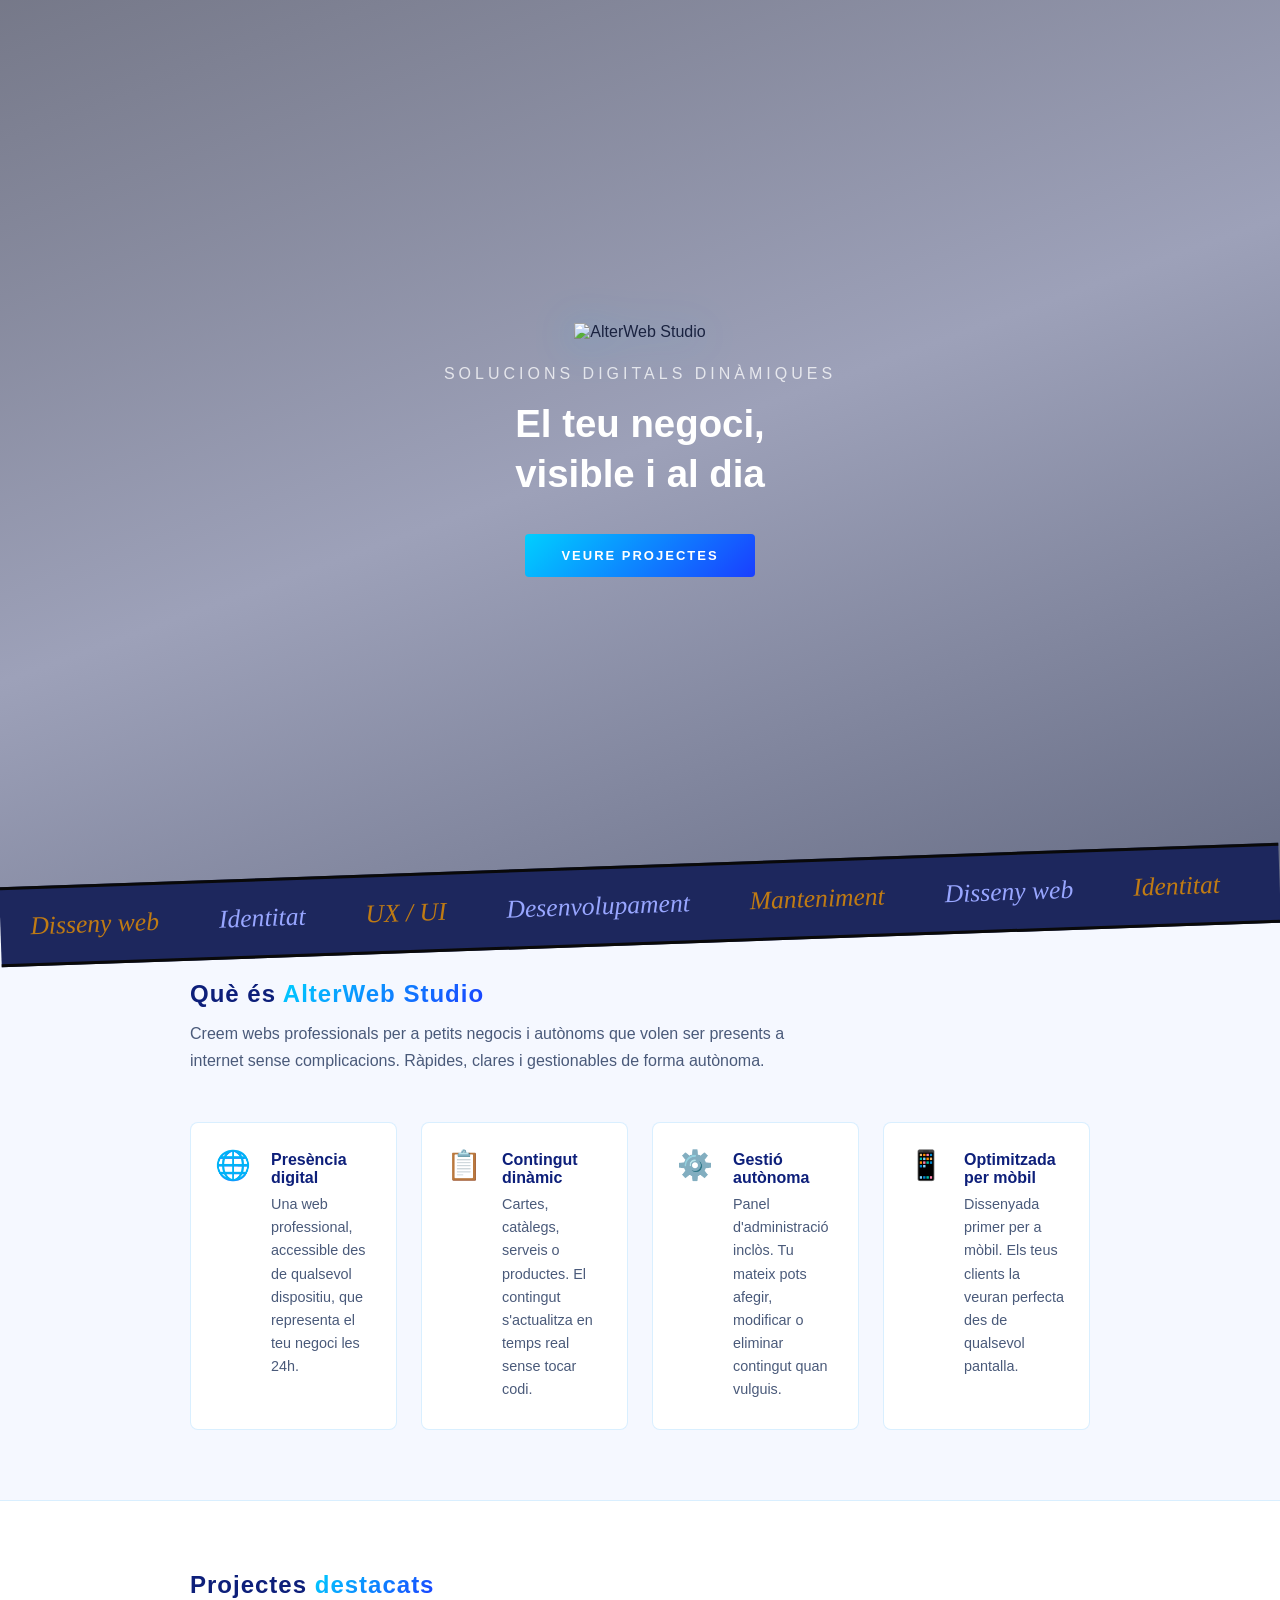
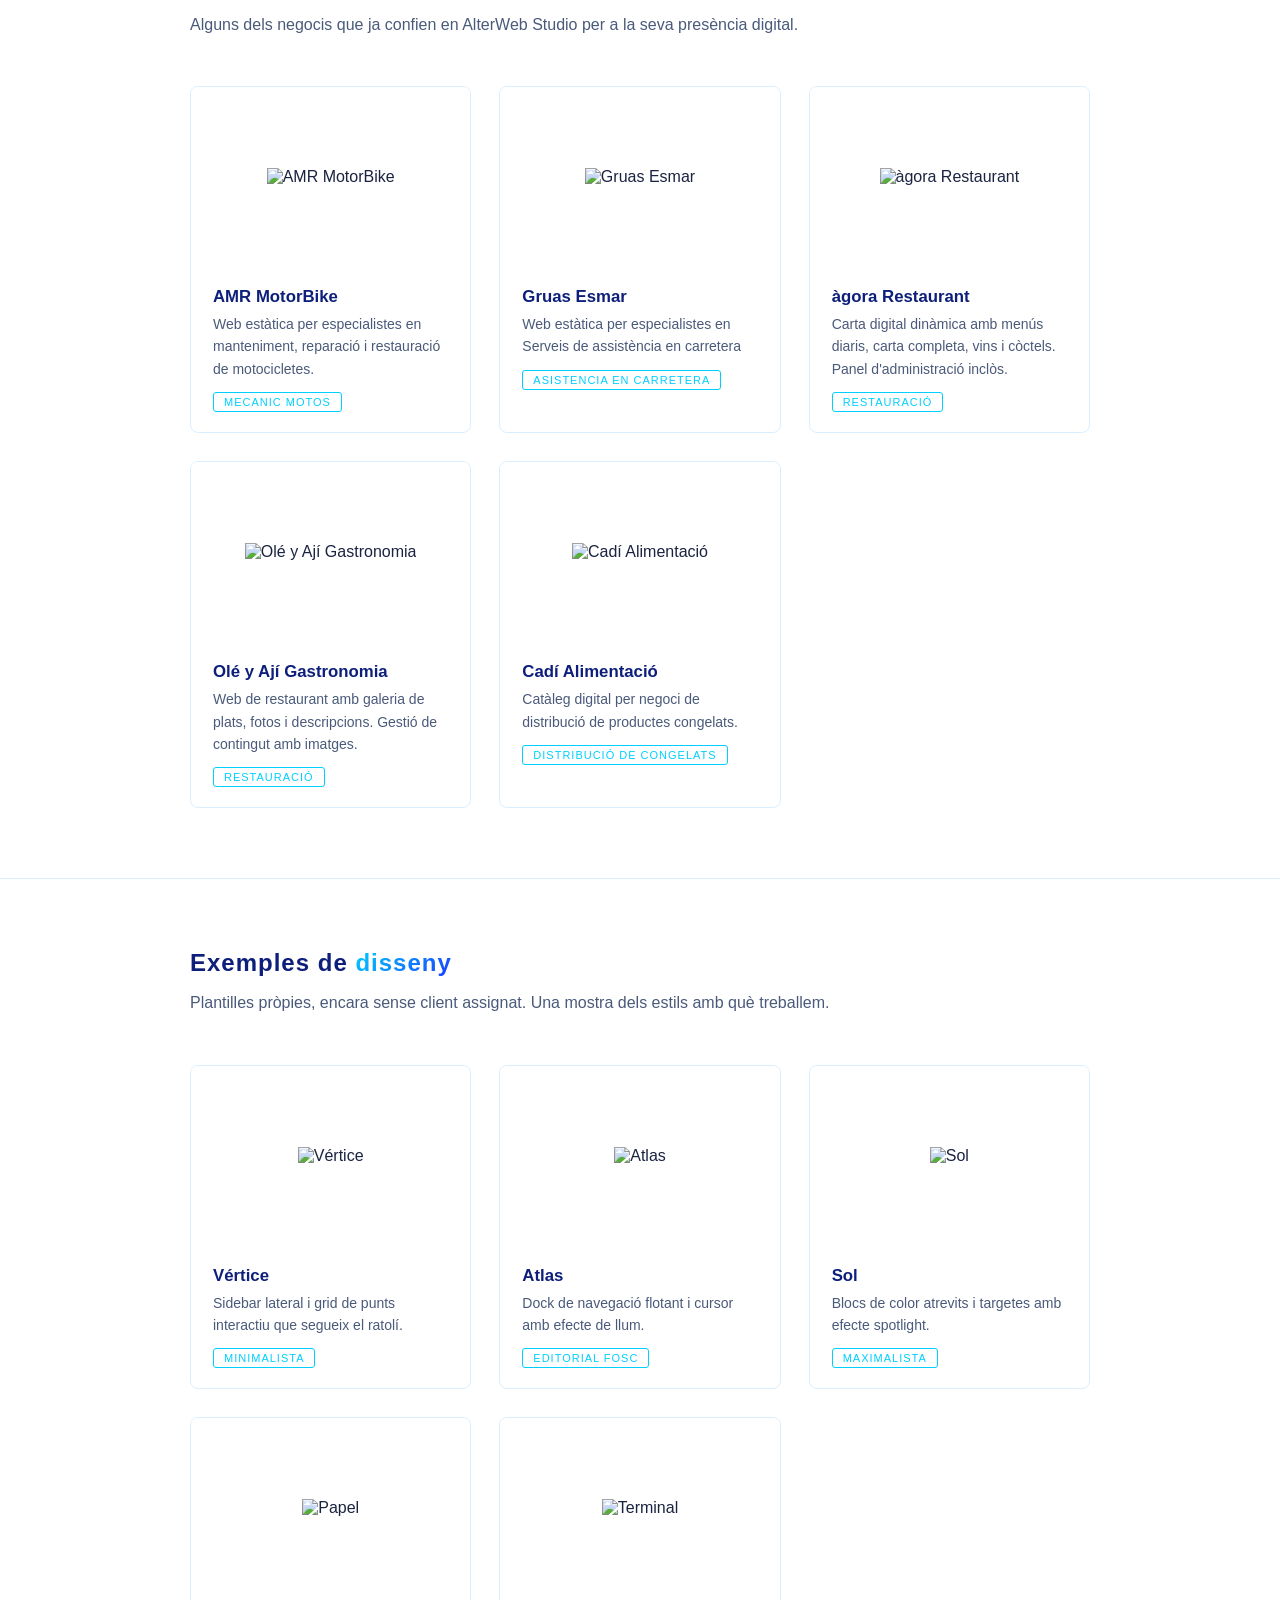
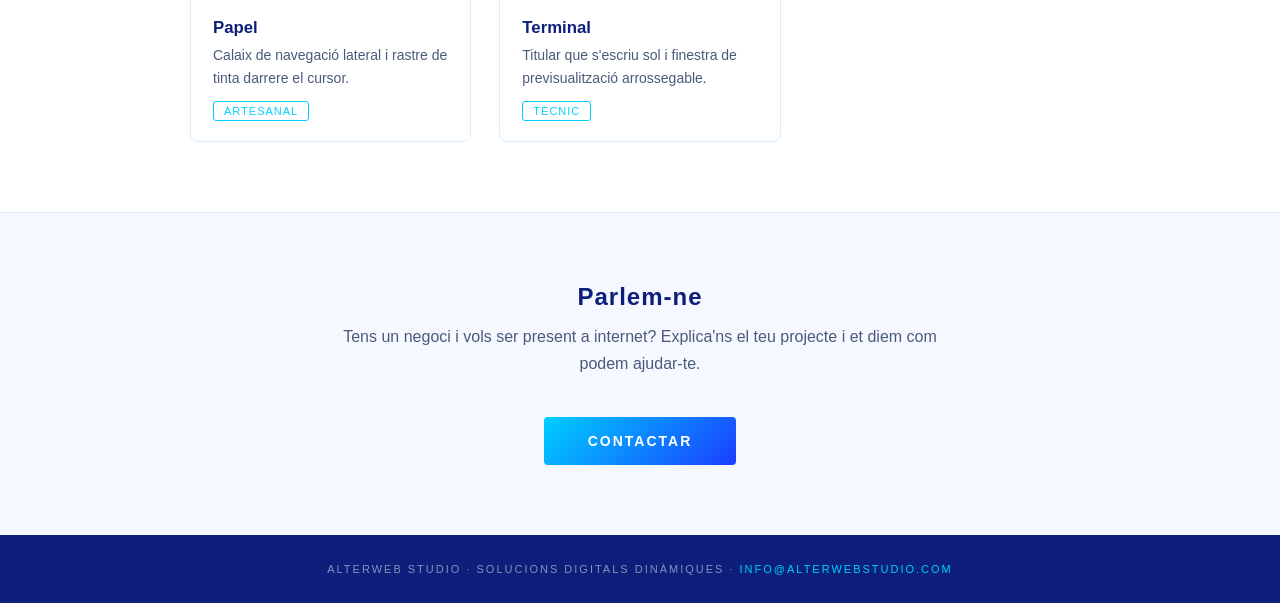
==== index.html @ 5dcf1f14 "asgj" ====
<!DOCTYPE html>
<html lang="ca">

<head>
    <meta charset="UTF-8">
    <meta name="viewport" content="width=device-width, initial-scale=1.0">

    <title>AlterWeb Studio | Solucions Digitals Dinàmiques</title>
    <meta name="description" content="Presència digital professional per a negocis. Webs amb contingut dinàmic, gestionables de forma autònoma, optimitzades per a mòbil.">

    <meta name="robots" content="index, follow">
    <link rel="canonical" href="https://alterwebstudio.com/">

    <link rel="icon" type="image/png" href="https://avsets.pages.dev/logo/logoAWS.png">
    <link rel="apple-touch-icon" href="https://avsets.pages.dev/logo/logoAWS.png">

    <!--meta name="google-site-verification" content="AQUI_VA_EL_CODI_QUE_ET_DONA_GOOGLE"-->

    <meta property="og:title" content="AlterWeb Studio | Solucions Digitals Dinàmiques">
    <meta property="og:description" content="Presència digital professional per a negocis. Webs amb contingut dinàmic, gestionables de forma autònoma, optimitzades per a mòbil.">
    <meta property="og:image" content="https://avsets.pages.dev/logo/logoAWS.png">
    <meta property="og:type" content="website">
    <meta property="og:url" content="https://alterwebstudio.com/">
    <meta property="og:locale" content="es_ES">

    <meta name="twitter:card" content="summary_large_image">
    <meta name="twitter:title" content="AlterWeb Studio | Solucions Digitals Dinàmiques">
    <meta name="twitter:description" content="Presència digital professional per a negocis. Webs amb contingut dinàmic, gestionables de forma autònoma, optimitzades per a mòbil.">
    <meta name="twitter:image" content="https://avsets.pages.dev/logo/logoAWS.png">
</head>


    <style>

        @font-face {
        font-family: 'Comfortaa';
        src: url('https://avsets.pages.dev/fonts/Comfortaa-Bold.ttf') format('truetype');
        font-weight: 700;
        font-style: normal;
        }

        /* ─── RESET ─────────────────────────────────────────── */
        * { box-sizing: border-box; margin: 0; padding: 0; }

        /* ─── VARIABLES ──────────────────────────────────────── */
        :root {
            --negre:       #090909;
            --blau:        #1a3fff;
            --cian:        #00cfff;
            --blau-fosc:   #0d1f7a;
            --text-fosc:   #1a2340;
            --text-suau:   #4a5a7a;
            --fons-clar:   #f5f8ff;
            --fons-blanc:  #ffffff;
            --border:      rgba(0, 150, 255, 0.15);
            --red:         #FF0000;
            --font-agora:   ;

            --fonsmarquee: #1D275D;
            --line:        #8F692C;
            --line2:       #A47832;
            --font-display:    'Fraunces', serif;
            --ink-soft:    #98A6FF;
            --accent:      #C07B13;
        }

        html { scroll-behavior: smooth; }

        body {
            font-family: 'Segoe UI', Roboto, sans-serif;
            color: var(--text-fosc);
            background: var(--fons-blanc);
        }

        a { text-decoration: none; color: inherit; }
        a:hover { text-decoration: none; }


        /* ════════════════════════════════════════════════════
           HERO
        ════════════════════════════════════════════════════ */
        .hero {
            position: relative;
            width: 100%;
            height: 100vh;
            min-height: 500px;
            overflow: hidden;
            display: flex;
            align-items: center;
            justify-content: center;
            text-align: center;
        }

        .hero-bg {
            position: absolute;
            inset: 0;
            background-image: url('https://avsets.pages.dev/images/altervector/background.png');
            background-size: cover;
            background-position: center;
            background-repeat: no-repeat;
            animation: deriva 20s ease-in-out infinite alternate;
        }

        @keyframes deriva {
            0%   { transform: scale(1)    translateX(0px); }
            50%  { transform: scale(1.04) translateX(12px); }
            100% { transform: scale(1.02) translateX(-8px); }
        }

        .hero-overlay {
            position: absolute;
            inset: 0;
            background: linear-gradient(
                160deg,
                rgba(5, 10, 40, 0.55) 0%,
                rgba(10, 20, 80, 0.40) 50%,
                rgba(0, 10, 50, 0.60) 100%
            );
        }

        .hero-contingut {
            position: relative;
            z-index: 10;
            padding: 20px;
        }

        .hero-logo {
            height: 220px;
            width: auto;
            margin: 0 auto 24px auto;
            filter: drop-shadow(0 4px 20px rgba(0, 180, 255, 0.4));
        }

        .hero-titol {
            font-size: 1rem;
            font-weight: 300;
            color: rgba(255, 255, 255, 0.75);
            letter-spacing: 4px;
            text-transform: uppercase;
            margin-bottom: 16px;
        }

        .hero-slogan {
            font-size: 1.8rem;
            font-weight: 700;
            color: #ffffff;
            line-height: 1.3;
            margin-bottom: 36px;
            max-width: 600px;
            margin-left: auto;
            margin-right: auto;
        }

        .hero-boto {
            display: inline-block;
            background: linear-gradient(135deg, var(--cian), var(--blau));
            color: #ffffff;
            padding: 14px 36px;
            border-radius: 4px;
            font-size: 13px;
            font-weight: 600;
            letter-spacing: 2px;
            text-transform: uppercase;
            transition: opacity 0.2s, transform 0.2s;
        }
        .hero-boto:hover { opacity: 0.85; transform: translateY(-2px); }

/* ============================================================
   4. MARQUEE ITÀLIC — franja de capacitats
   ============================================================ */
.marquee{
        margin: -35px 0;
        background: var(--fonsmarquee);
    border-top: 3px solid var(--negre);
    border-bottom: 3px solid var(--negre);
    padding: 22px 0;
    overflow: hidden;
    white-space: nowrap;
    transform: rotate(-2deg);
}
.marquee-track{ display:inline-flex; animation: desplaca 24s linear infinite; }
.marquee span{
    font-family: var(--font-display);
    font-style: italic;
    font-size: 1.6rem;
    padding: 0 30px;
    color: var(--ink-soft);
}
.marquee span:nth-child(odd){ color: var(--accent); }
@keyframes desplaca{ from{transform:translateX(0);} to{transform:translateX(-50%);} }

        /* ════════════════════════════════════════════════════
           SECCIONS GENERALS
        ════════════════════════════════════════════════════ */
        .seccio { padding: 70px 24px; }

        .seccio-inner {
            max-width: 900px;
            margin: 0 auto;
        }

        .seccio-titol {
            font-size: 1.5rem;
            font-weight: 700;
            color: var(--blau-fosc);
            margin-bottom: 12px;
            letter-spacing: 1px;
        }

        .font-agora{
            font-family:'Comfortaa', sans-serif;
        }

        .seccio-titol span {
            background: linear-gradient(135deg, var(--cian), var(--blau));
            -webkit-background-clip: text;
            -webkit-text-fill-color: transparent;
            background-clip: text;
        }

        .seccio-subtitol {
            font-size: 1rem;
            color: var(--text-suau);
            line-height: 1.7;
            max-width: 640px;
            margin-bottom: 48px;
        }

        .separador {
            border: none;
            border-top: 1px solid var(--border);
            margin: 0;
        }


        /* ════════════════════════════════════════════════════
           QUÈ ÉS
        ════════════════════════════════════════════════════ */
        .seccio-que { background: var(--fons-clar); }

        .que-grid {
            display: grid;
            grid-template-columns: 1fr;
            gap: 24px;
        }

        .que-item {
            background: var(--fons-blanc);
            border: 1px solid var(--border);
            border-radius: 8px;
            padding: 28px 24px;
            display: flex;
            gap: 20px;
            align-items: flex-start;
        }

        .que-icona { font-size: 1.8rem; flex-shrink: 0; line-height: 1; }

        .que-item h3 {
            font-size: 1rem;
            font-weight: 600;
            color: var(--blau-fosc);
            margin-bottom: 6px;
        }

        .que-item p {
            font-size: 0.9rem;
            color: var(--text-suau);
            line-height: 1.6;
        }


        /* ════════════════════════════════════════════════════
           PORTFOLIO
        ════════════════════════════════════════════════════ */
        .seccio-portfolio { background: var(--fons-blanc); }

        .portfolio-grid {
            display: grid;
            grid-template-columns: 1fr;
            gap: 28px;
        }

        .portfolio-card {
            display: block;
            border: 1px solid var(--border);
            border-radius: 8px;
            overflow: hidden;
            cursor: pointer;
            transition: transform 0.2s, box-shadow 0.2s;
        }

        .portfolio-card:hover {
            transform: translateY(-4px);
            box-shadow: 0 12px 40px rgba(0, 80, 255, 0.12);
        }

        .portfolio-card-imatge {
            width: 100%;
            height: 180px;
            display: flex;
            align-items: center;
            justify-content: center;
        }

.portfolio-card-imatge img {
    max-height: 120px;
    max-width: 90%;
    width: auto;
    height: auto;
}

        .portfolio-card-text { padding: 20px 22px; }

        .portfolio-card-text h3 {
            font-size: 1.05rem;
            font-weight: 600;
            color: var(--blau-fosc);
            margin-bottom: 6px;
        }

        .portfolio-card-text p {
            font-size: 0.875rem;
            color: var(--text-suau);
            line-height: 1.6;
        }

        .portfolio-card-tag {
            display: inline-block;
            margin-top: 12px;
            font-size: 11px;
            letter-spacing: 1px;
            text-transform: uppercase;
            color: var(--cian);
            border: 1px solid var(--cian);
            padding: 3px 10px;
            border-radius: 3px;
        }


        /* ════════════════════════════════════════════════════
           CONTACTE
        ════════════════════════════════════════════════════ */
        .seccio-contacte {
            background: var(--fons-clar);
            text-align: center;
        }

        .contacte-boto {
            display: inline-block;
            background: linear-gradient(135deg, var(--cian), var(--blau));
            color: #ffffff;
            padding: 16px 44px;
            border-radius: 4px;
            font-size: 14px;
            font-weight: 600;
            letter-spacing: 2px;
            text-transform: uppercase;
            transition: opacity 0.2s, transform 0.2s;
            margin-top: 8px;
        }
        .contacte-boto:hover { opacity: 0.85; transform: translateY(-2px); }


        /* ════════════════════════════════════════════════════
           FOOTER
        ════════════════════════════════════════════════════ */
        .footer {
            background: var(--blau-fosc);
            color: rgba(255,255,255,0.5);
            text-align: center;
            padding: 28px 20px;
            font-size: 11px;
            letter-spacing: 2px;
            text-transform: uppercase;
        }
        .footer a { color: var(--cian); }


        /* ════════════════════════════════════════════════════
           RESPONSIVE
        ════════════════════════════════════════════════════ */
        @media (min-width: 600px) {
            .que-grid         { grid-template-columns: 1fr 1fr; }
            .portfolio-grid   { grid-template-columns: 1fr 1fr; }
        }

        @media (min-width: 900px) {
            .que-grid         { grid-template-columns: 1fr 1fr 1fr 1fr; }
            .portfolio-grid   { grid-template-columns: 1fr 1fr 1fr; }
            .hero-slogan      { font-size: 2.4rem; }
            .hero-logo        { height: 220px; }
        }

    </style>
</head>
<body>


    <!-- HERO -->
    <section class="hero">
        <div class="hero-bg"></div>
        <div class="hero-overlay"></div>
        <div class="hero-contingut">
            <img class="hero-logo"
                src="https://avsets.pages.dev/logo/logoAWStrans.png"
                alt="AlterWeb Studio">
            <p class="hero-titol">Solucions Digitals Dinàmiques</p>
            <h1 class="hero-slogan">El teu negoci,<br>visible i al dia</h1>
            <a href="#portfolio" class="hero-boto">Veure projectes</a>
        </div>
    </section>
<div class="marquee">
    <div class="marquee-track">
        <span>Disseny web</span><span>Identitat</span><span>UX / UI</span><span>Desenvolupament</span><span>Manteniment</span>
        <span>Disseny web</span><span>Identitat</span><span>UX / UI</span><span>Desenvolupament</span><span>Manteniment</span>
        <span>Disseny web</span><span>Identitat</span><span>UX / UI</span><span>Desenvolupament</span><span>Manteniment</span>
        <span>Disseny web</span><span>Identitat</span><span>UX / UI</span><span>Desenvolupament</span><span>Manteniment</span>
   </div>
</div>

    <!-- QUÈ ÉS AlterWeb Studio -->
    <section class="seccio seccio-que" id="que-es">
        <div class="seccio-inner">
            <h2 class="seccio-titol">Què és <span>AlterWeb Studio</span></h2>
            <p class="seccio-subtitol">Creem webs professionals per a petits negocis i autònoms que volen ser presents a internet sense complicacions. Ràpides, clares i gestionables de forma autònoma.</p>
            <div class="que-grid">
                <div class="que-item">
                    <div class="que-icona">🌐</div>
                    <div>
                        <h3>Presència digital</h3>
                        <p>Una web professional, accessible des de qualsevol dispositiu, que representa el teu negoci les 24h.</p>
                    </div>
                </div>
                <div class="que-item">
                    <div class="que-icona">📋</div>
                    <div>
                        <h3>Contingut dinàmic</h3>
                        <p>Cartes, catàlegs, serveis o productes. El contingut s'actualitza en temps real sense tocar codi.</p>
                    </div>
                </div>
                <div class="que-item">
                    <div class="que-icona">⚙️</div>
                    <div>
                        <h3>Gestió autònoma</h3>
                        <p>Panel d'administració inclòs. Tu mateix pots afegir, modificar o eliminar contingut quan vulguis.</p>
                    </div>
                </div>
                <div class="que-item">
                    <div class="que-icona">📱</div>
                    <div>
                        <h3>Optimitzada per mòbil</h3>
                        <p>Dissenyada primer per a mòbil. Els teus clients la veuran perfecta des de qualsevol pantalla.</p>
                    </div>
                </div>
            </div>
        </div>
    </section>

    <hr class="separador">
 
 
    <!-- PORTFOLIO — les cards es pinten via JS amb PROJECTES.map() -->
    <section class="seccio seccio-portfolio" id="portfolio">
        <div class="seccio-inner">
            <h2 class="seccio-titol">Projectes <span>destacats</span></h2>
            <p class="seccio-subtitol">Alguns dels negocis que ja confien en AlterWeb Studio per a la seva presència digital.</p>
            <div class="portfolio-grid" id="portfolio-grid"></div>
        </div>
    </section>

    <hr class="separador">

    <!-- PLANTILLES — exemples de disseny, es pinten via JS amb PLANTILLES.map() -->
    <section class="seccio seccio-portfolio" id="plantillas">
        <div class="seccio-inner">
            <h2 class="seccio-titol">Exemples de <span>disseny</span></h2>
            <p class="seccio-subtitol">Plantilles pròpies, encara sense client assignat. Una mostra dels estils amb què treballem.</p>
            <div class="portfolio-grid" id="plantillas-grid"></div>
        </div>
    </section>

    <hr class="separador">



    <!-- CONTACTE -->
    <section class="seccio seccio-contacte" id="contacte">
        <div class="seccio-inner">
            <h2 class="seccio-titol">Parlem-ne</h2>
            <p class="seccio-subtitol" style="margin: 0 auto 32px auto; text-align: center;">
                Tens un negoci i vols ser present a internet? Explica'ns el teu projecte i et diem com podem ajudar-te.
            </p>
            <a href="mailto:info@alterwebstudio.com" class="contacte-boto">Contactar</a>
        </div>
    </section>


    <!-- FOOTER -->
    <footer class="footer">
        AlterWeb Studio · Solucions Digitals Dinàmiques ·
        <a href="mailto:info@alterwebstudio.com">info@alterwebstudio.com</a>
    </footer>


    <!-- MODAL — comentat, es deixa per si es recupera més endavant
    <div id="modal-projecte">
        <div class="modal-caixa">
            <button class="modal-tancar" onclick="tancarModal()">✕</button>
            <div id="modal-contingut"></div>
        </div>
    </div>
    -->


    <script>

       // ─── DADES DE LES PLANTILLES (exemples, sense client) ───
        const PLANTILLES = [
            {
                titol:    "Vértice",
                subtitol: "Minimalista",
                desc:     "Sidebar lateral i grid de punts interactiu que segueix el ratolí.",
                fons:     "#FFFFFF",
                logo:     "https://avsets.pages.dev/logo/PortfolioVertice.png",
                link:     "plantillas/plantilla-vertice.html",
            },
            {
                titol:    "Atlas",
                subtitol: "Editorial fosc",
                desc:     "Dock de navegació flotant i cursor amb efecte de llum.",
                fons:     "#FFFFFF",
                logo:     "https://avsets.pages.dev/logo/PortfolioAtlas.png",
                link:     "plantillas/plantilla-atlas.html",
            },
            {
                titol:    "Sol",
                subtitol: "Maximalista",
                desc:     "Blocs de color atrevits i targetes amb efecte spotlight.",
                fons:     "#FFFFFF",
                logo:     "https://avsets.pages.dev/logo/PortfolioSol.png",
                link:     "plantillas/plantilla-sol.html",
            },
            {
                titol:    "Papel",
                subtitol: "Artesanal",
                desc:     "Calaix de navegació lateral i rastre de tinta darrere el cursor.",
                fons:     "#FFFFFF",
                logo:     "https://avsets.pages.dev/logo/PortfolioPapel.png",
                link:     "plantillas/plantilla-papel.html",
            },
            {
                titol:    "Terminal",
                subtitol: "Tècnic",
                desc:     "Titular que s'escriu sol i finestra de previsualització arrossegable.",
                fons:     "#FFFFFF",
                logo:     "https://avsets.pages.dev/logo/PortfolioTerminal.png",
                link:     "plantillas/plantilla-terminal.html",
            },
        ];



        // ─── DADES DELS PROJECTES ────────────────────────────
        // Array en lloc d'objecte amb claus: cada projecte és un paquet
        // amb "id", i un sol .map() pinta totes les cards del portfolio.
        // Per afegir un projecte nou → només cal afegir un element aquí.

        const PROJECTES = [
            {
                id:          "amrmotorbike",
                titol:       "AMR MotorBike",
                subtitol:    "Mecanic motos",
                desc:        "Web estàtica per especialistes en manteniment, reparació i restauració de motocicletes.",
                fons:        "#FFFFFF",
                logo:        "https://avsets.pages.dev/logo/logo-nouAMR.png",
                titolClasse: "",
                link:        "https://www.amrmotorbike.com/",
            },
            {
                id:          "gruasesmar",
                titol:       "Gruas Esmar",
                subtitol:    "Asistencia en  carretera",
                desc:        "Web estàtica per especialistes en Serveis de assistència en carretera",
                fons:        "#FFFFFF",
                logo:        "https://avsets.pages.dev/logo/PortfolioGE.png",
                titolClasse: "",
                link:        "https://www.gruasesmar.com/",
            },
            {
                id:          "agora",
                titol:       "àgora Restaurant",
                subtitol:    "Restauració",
                desc:        "Carta digital dinàmica amb menús diaris, carta completa, vins i còctels. Panel d'administració inclòs.",
                fons:        "#FFFFFF",
                logo:        "https://avsets.pages.dev/logo/PortfolioAG.png",
                titolClasse: "font-agora",
                link:        "https://agora.alterwebstudio.com/",
            },


            {
                id:          "oleyaji",
                titol:       "Olé y Ají Gastronomia",
                subtitol:    "Restauració",
                desc:        "Web de restaurant amb galeria de plats, fotos i descripcions. Gestió de contingut amb imatges.",
                fons:        "#FFFFFF",
                logo:        "https://avsets.pages.dev/logo/PortfolioOA.png",
                titolClasse: "",
                link:        "https://oleyaji.alterwebstudio.com/",
            },            
            {
                id:          "cadialimentacio",
                titol:       "Cadí Alimentació",
                subtitol:    "Distribució de congelats",
                desc:        "Catàleg digital per negoci de distribució de productes congelats.",
                fons:        "#FFFFFF",
                logo:        "https://avsets.pages.dev/logo/PortfolioCA.png",
                titolClasse: "",
                link:        "https://cadialimentacio.alterwebstudio.com/",
            },
        ];


        // ─── PINTAR LES CARDS DEL PORTFOLIO ──────────────────
        // Un sol .map() genera totes les cards a partir de l'array.
        // Sense modal: cada card és un link directe (p.link).
        document.getElementById('portfolio-grid').innerHTML = PROJECTES.map(p => `
            <a href="${p.link}" target="_blank" class="portfolio-card">
                <div class="portfolio-card-imatge" style="background: ${p.fons};">
                    <img src="${p.logo}" alt="${p.titol}">
                </div>
                <div class="portfolio-card-text">
                    <h3 class="${p.titolClasse}">${p.titol}</h3>
                    <p>${p.desc}</p>
                    <span class="portfolio-card-tag">${p.subtitol}</span>
                </div>
            </a>
        `).join('');


        // ─── PINTAR LES CARDS DE PLANTILLES ──────────────────
        document.getElementById('plantillas-grid').innerHTML = PLANTILLES.map(p => `
            <a href="${p.link}" target="_blank" class="portfolio-card">
                <div class="portfolio-card-imatge" style="background: ${p.fons};">
                    <img src="${p.logo}" alt="${p.titol}">
                </div>
                <div class="portfolio-card-text">
                    <h3>${p.titol}</h3>
                    <p>${p.desc}</p>
                    <span class="portfolio-card-tag">${p.subtitol}</span>
                </div>
            </a>
        `).join('');





        /* ─── SISTEMA DE MODAL — comentat, es deixa per si es recupera ───
           Per reactivar-ho: caldria tornar a afegir "captures" i "linkText"
           a cada objecte de PROJECTES, descomentar el bloc CSS del modal,
           i el <div id="modal-projecte"> del HTML de dalt.

        const obrirModal = (id) => {
            const p = PROJECTES.find(proj => proj.id === id);
            if (!p) return;

            let galeriaHtml;
            if (p.captures && p.captures.length > 0) {
                const imatges = p.captures.map(src =>
                    `<img src="${src}" alt="${p.titol}">`
                ).join('');
                galeriaHtml = `
                    <div class="modal-galeria-wrap">
                        <div class="galeria-fletxa esquerra" onclick="desplacarGaleria(-1)">‹</div>
                        <div class="modal-galeria" id="galeria-scroll">
                            ${imatges}
                        </div>
                        <div class="galeria-fletxa dreta" onclick="desplacarGaleria(1)">›</div>
                    </div>`;
            } else {
                galeriaHtml = `
                    <div class="modal-galeria-placeholder">
                        📸 Les captures d'aquest projecte s'afegiran aviat
                    </div>`;
            }

            document.getElementById('modal-contingut').innerHTML = `
                <p class="modal-subtitol">${p.subtitol}</p>
                <h2 class="modal-titol">${p.titol}</h2>
                <p class="modal-desc">${p.desc}</p>
                ${galeriaHtml}
                <a href="${p.link}" target="_blank" class="modal-link">${p.linkText}</a>
            `;

            document.getElementById('modal-projecte').style.display = 'flex';
            document.body.style.overflow = 'hidden';
        };

        const desplacarGaleria = (direccio) => {
            const galeria = document.getElementById('galeria-scroll');
            if (!galeria) return;
            galeria.scrollBy({ left: direccio * 280, behavior: 'smooth' });
        };

        const tancarModal = () => {
            document.getElementById('modal-projecte').style.display = 'none';
            document.body.style.overflow = '';
        };

        document.getElementById('modal-projecte').addEventListener('click', (e) => {
            if (e.target === document.getElementById('modal-projecte')) tancarModal();
        });

        document.addEventListener('keydown', (e) => {
            if (e.key === 'Escape') tancarModal();
        });

        ─── FI SISTEMA DE MODAL ─── */

    </script>

</body>
</html>
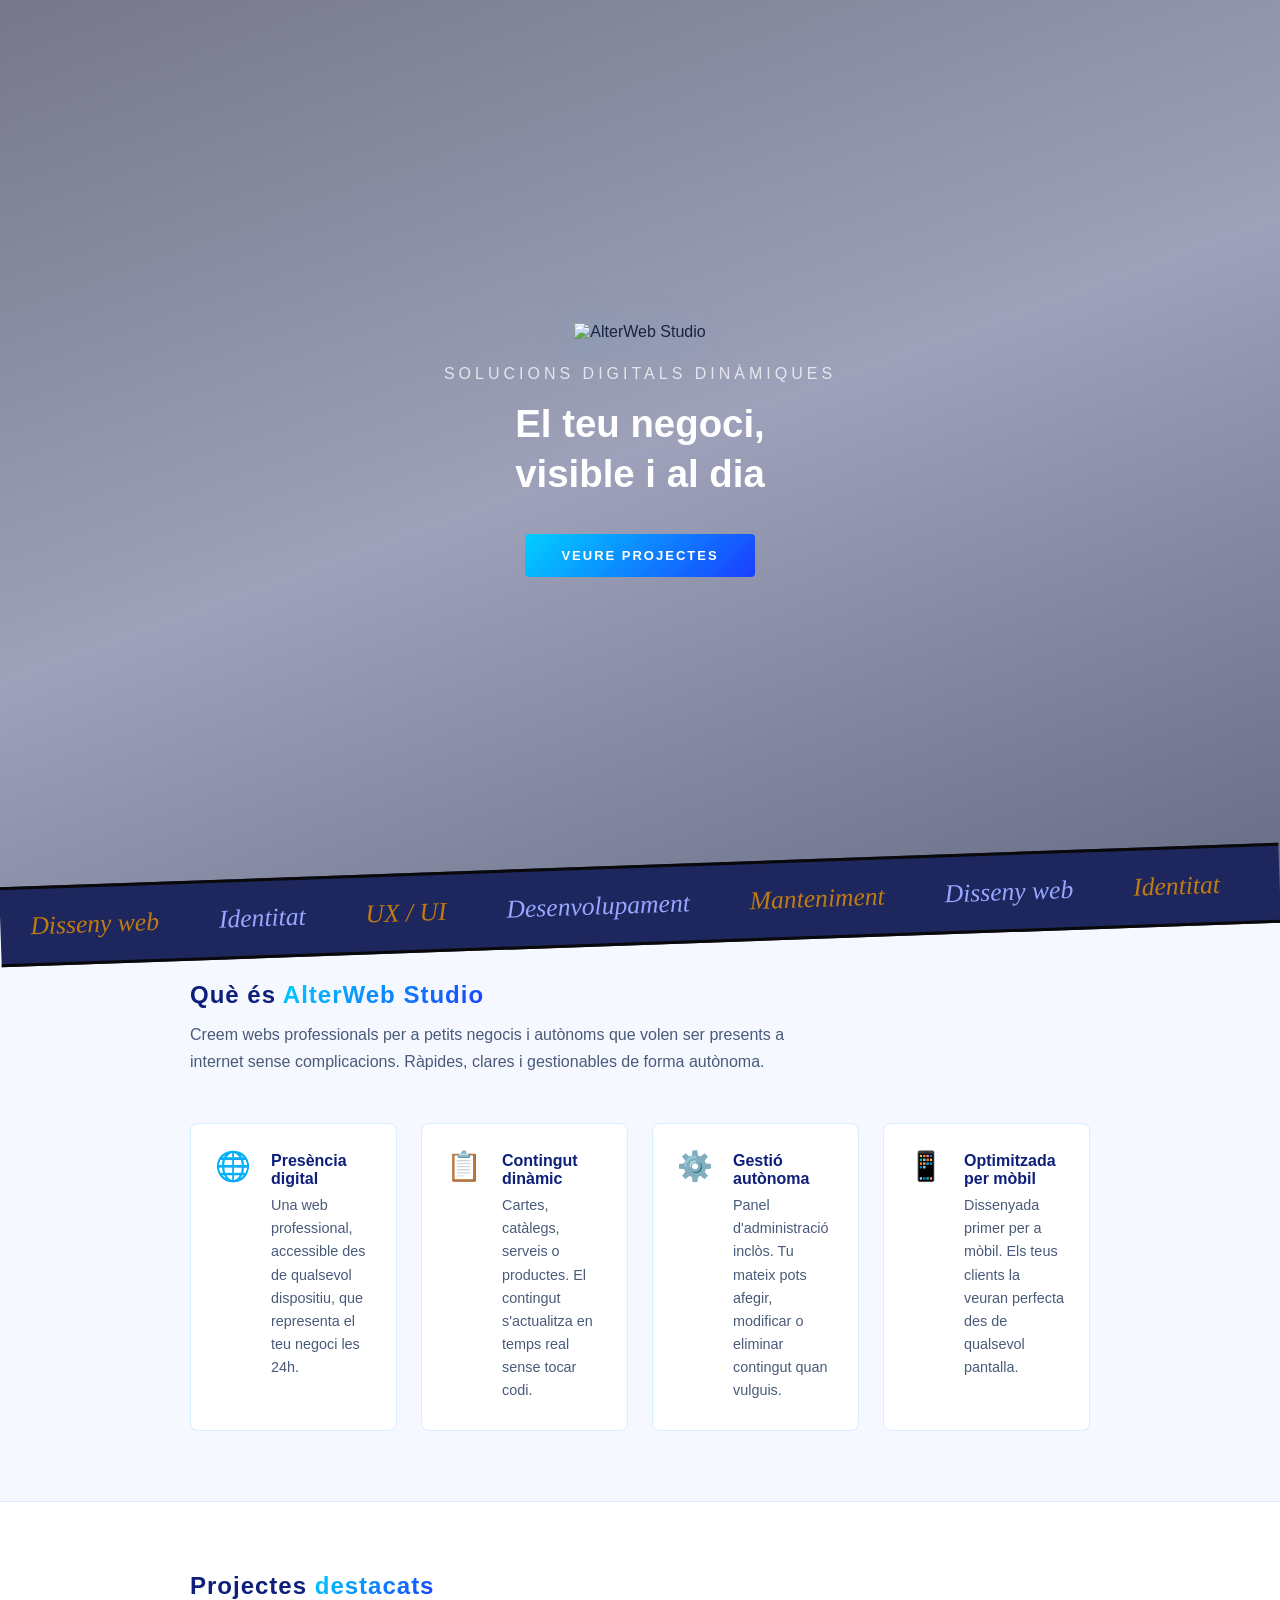
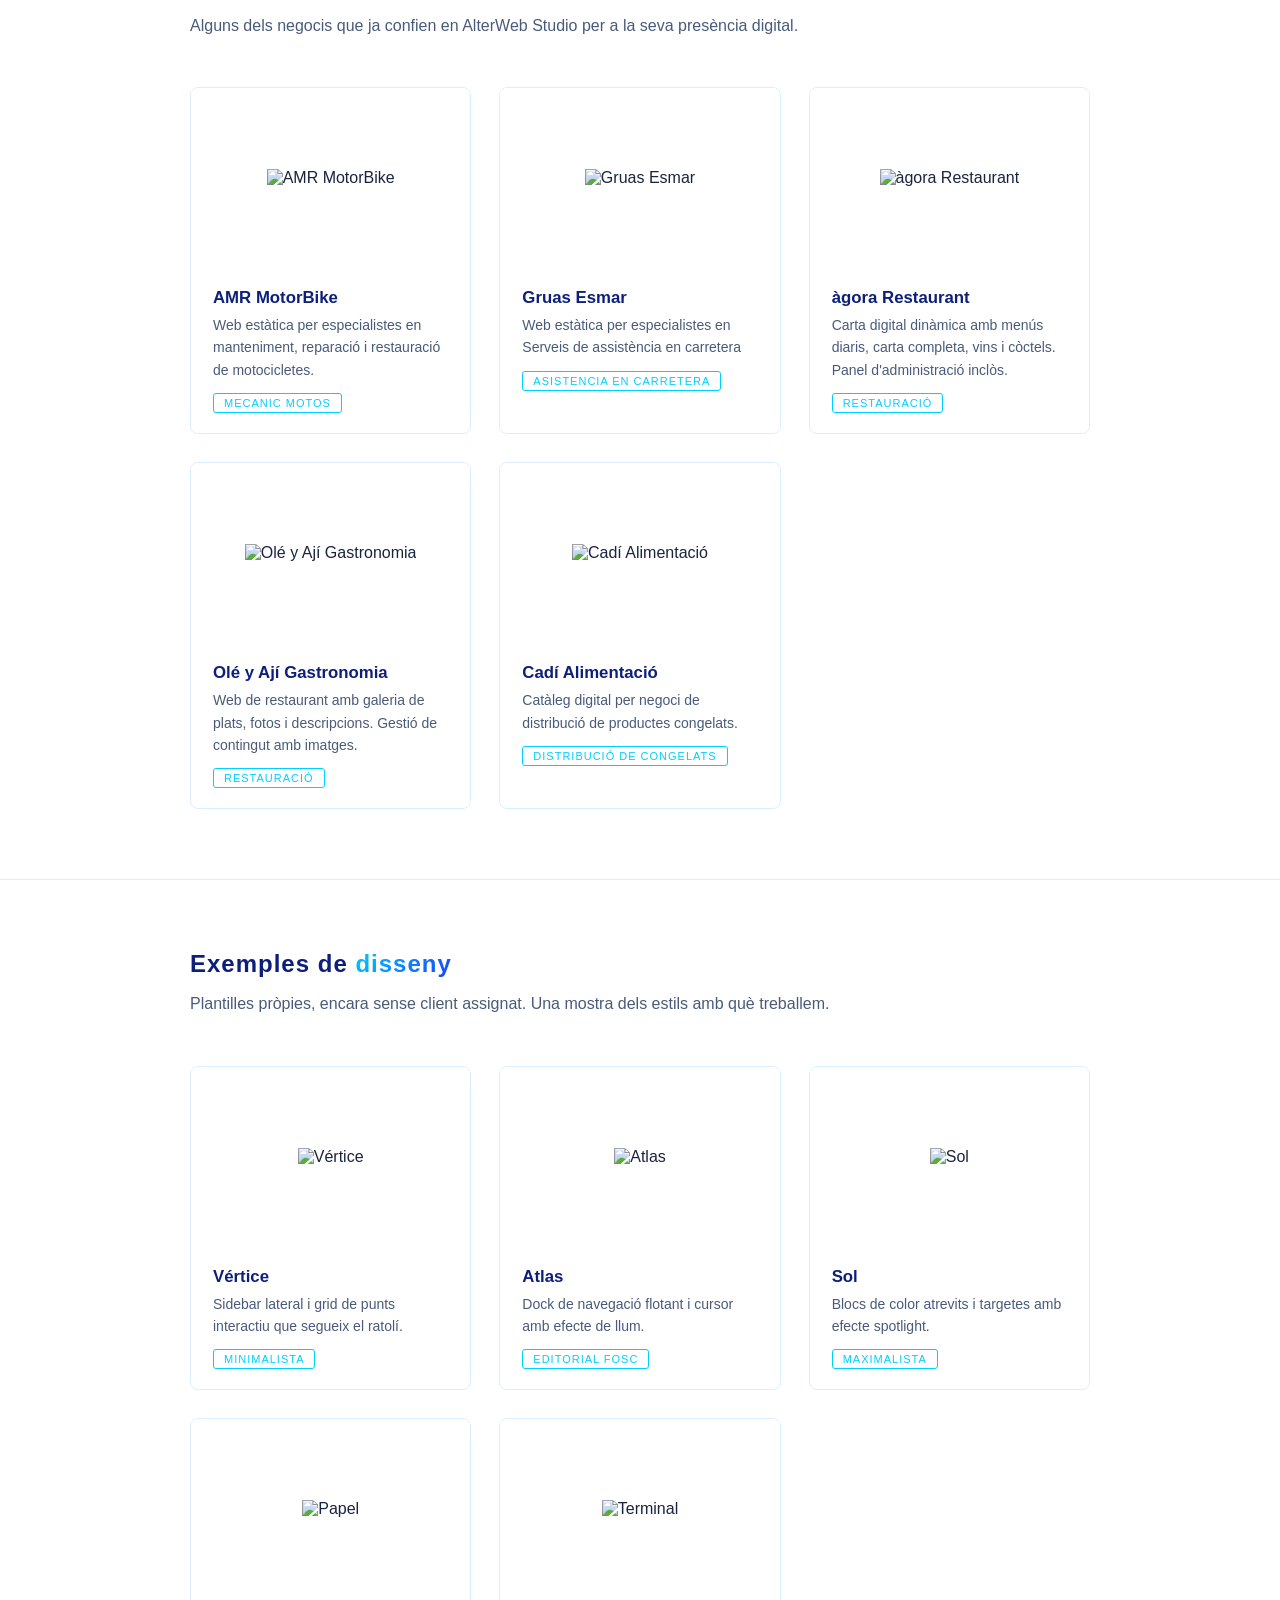
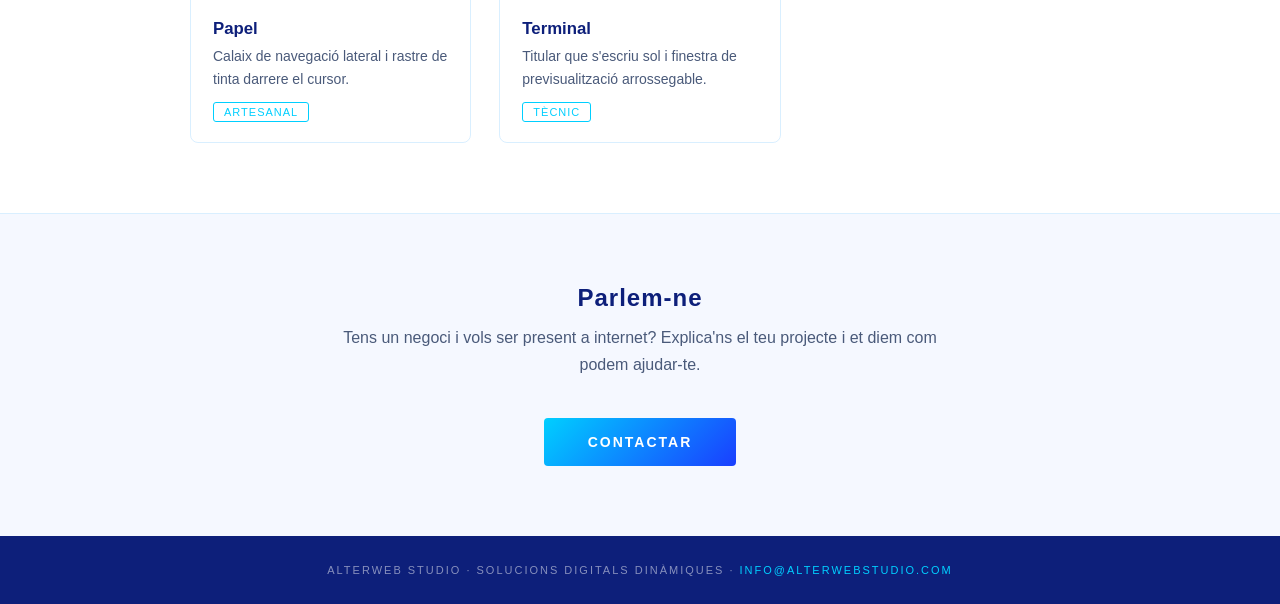
==== commit 9f76f7b2: "adfg" ====
--- a/index.html
+++ b/index.html
@@ -27,699 +27,27 @@
     <meta name="twitter:title" content="AlterWeb Studio | Solucions Digitals Dinàmiques">
     <meta name="twitter:description" content="Presència digital professional per a negocis. Webs amb contingut dinàmic, gestionables de forma autònoma, optimitzades per a mòbil.">
     <meta name="twitter:image" content="https://avsets.pages.dev/logo/logoAWS.png">
-</head>
-
 
     <style>
+        body { opacity: 0; transition: opacity 0.5s ease-in; }
+    </style>
 
-        @font-face {
-        font-family: 'Comfortaa';
-        src: url('https://avsets.pages.dev/fonts/Comfortaa-Bold.ttf') format('truetype');
-        font-weight: 700;
-        font-style: normal;
-        }
-
-        /* ─── RESET ─────────────────────────────────────────── */
-        * { box-sizing: border-box; margin: 0; padding: 0; }
-
-        /* ─── VARIABLES ──────────────────────────────────────── */
-        :root {
-            --negre:       #090909;
-            --blau:        #1a3fff;
-            --cian:        #00cfff;
-            --blau-fosc:   #0d1f7a;
-            --text-fosc:   #1a2340;
-            --text-suau:   #4a5a7a;
-            --fons-clar:   #f5f8ff;
-            --fons-blanc:  #ffffff;
-            --border:      rgba(0, 150, 255, 0.15);
-            --red:         #FF0000;
-            --font-agora:   ;
-
-            --fonsmarquee: #1D275D;
-            --line:        #8F692C;
-            --line2:       #A47832;
-            --font-display:    'Fraunces', serif;
-            --ink-soft:    #98A6FF;
-            --accent:      #C07B13;
-        }
-
-        html { scroll-behavior: smooth; }
-
-        body {
-            font-family: 'Segoe UI', Roboto, sans-serif;
-            color: var(--text-fosc);
-            background: var(--fons-blanc);
-        }
-
-        a { text-decoration: none; color: inherit; }
-        a:hover { text-decoration: none; }
-
-
-        /* ════════════════════════════════════════════════════
-           HERO
-        ════════════════════════════════════════════════════ */
-        .hero {
-            position: relative;
-            width: 100%;
-            height: 100vh;
-            min-height: 500px;
-            overflow: hidden;
-            display: flex;
-            align-items: center;
-            justify-content: center;
-            text-align: center;
-        }
-
-        .hero-bg {
-            position: absolute;
-            inset: 0;
-            background-image: url('https://avsets.pages.dev/images/altervector/background.png');
-            background-size: cover;
-            background-position: center;
-            background-repeat: no-repeat;
-            animation: deriva 20s ease-in-out infinite alternate;
-        }
-
-        @keyframes deriva {
-            0%   { transform: scale(1)    translateX(0px); }
-            50%  { transform: scale(1.04) translateX(12px); }
-            100% { transform: scale(1.02) translateX(-8px); }
-        }
-
-        .hero-overlay {
-            position: absolute;
-            inset: 0;
-            background: linear-gradient(
-                160deg,
-                rgba(5, 10, 40, 0.55) 0%,
-                rgba(10, 20, 80, 0.40) 50%,
-                rgba(0, 10, 50, 0.60) 100%
-            );
-        }
-
-        .hero-contingut {
-            position: relative;
-            z-index: 10;
-            padding: 20px;
-        }
-
-        .hero-logo {
-            height: 220px;
-            width: auto;
-            margin: 0 auto 24px auto;
-            filter: drop-shadow(0 4px 20px rgba(0, 180, 255, 0.4));
-        }
-
-        .hero-titol {
-            font-size: 1rem;
-            font-weight: 300;
-            color: rgba(255, 255, 255, 0.75);
-            letter-spacing: 4px;
-            text-transform: uppercase;
-            margin-bottom: 16px;
-        }
-
-        .hero-slogan {
-            font-size: 1.8rem;
-            font-weight: 700;
-            color: #ffffff;
-            line-height: 1.3;
-            margin-bottom: 36px;
-            max-width: 600px;
-            margin-left: auto;
-            margin-right: auto;
-        }
-
-        .hero-boto {
-            display: inline-block;
-            background: linear-gradient(135deg, var(--cian), var(--blau));
-            color: #ffffff;
-            padding: 14px 36px;
-            border-radius: 4px;
-            font-size: 13px;
-            font-weight: 600;
-            letter-spacing: 2px;
-            text-transform: uppercase;
-            transition: opacity 0.2s, transform 0.2s;
-        }
-        .hero-boto:hover { opacity: 0.85; transform: translateY(-2px); }
-
-/* ============================================================
-   4. MARQUEE ITÀLIC — franja de capacitats
-   ============================================================ */
-.marquee{
-        margin: -35px 0;
-        background: var(--fonsmarquee);
-    border-top: 3px solid var(--negre);
-    border-bottom: 3px solid var(--negre);
-    padding: 22px 0;
-    overflow: hidden;
-    white-space: nowrap;
-    transform: rotate(-2deg);
-}
-.marquee-track{ display:inline-flex; animation: desplaca 24s linear infinite; }
-.marquee span{
-    font-family: var(--font-display);
-    font-style: italic;
-    font-size: 1.6rem;
-    padding: 0 30px;
-    color: var(--ink-soft);
-}
-.marquee span:nth-child(odd){ color: var(--accent); }
-@keyframes desplaca{ from{transform:translateX(0);} to{transform:translateX(-50%);} }
-
-        /* ════════════════════════════════════════════════════
-           SECCIONS GENERALS
-        ════════════════════════════════════════════════════ */
-        .seccio { padding: 70px 24px; }
-
-        .seccio-inner {
-            max-width: 900px;
-            margin: 0 auto;
-        }
-
-        .seccio-titol {
-            font-size: 1.5rem;
-            font-weight: 700;
-            color: var(--blau-fosc);
-            margin-bottom: 12px;
-            letter-spacing: 1px;
-        }
-
-        .font-agora{
-            font-family:'Comfortaa', sans-serif;
-        }
-
-        .seccio-titol span {
-            background: linear-gradient(135deg, var(--cian), var(--blau));
-            -webkit-background-clip: text;
-            -webkit-text-fill-color: transparent;
-            background-clip: text;
-        }
-
-        .seccio-subtitol {
-            font-size: 1rem;
-            color: var(--text-suau);
-            line-height: 1.7;
-            max-width: 640px;
-            margin-bottom: 48px;
-        }
-
-        .separador {
-            border: none;
-            border-top: 1px solid var(--border);
-            margin: 0;
-        }
-
-
-        /* ════════════════════════════════════════════════════
-           QUÈ ÉS
-        ════════════════════════════════════════════════════ */
-        .seccio-que { background: var(--fons-clar); }
-
-        .que-grid {
-            display: grid;
-            grid-template-columns: 1fr;
-            gap: 24px;
-        }
-
-        .que-item {
-            background: var(--fons-blanc);
-            border: 1px solid var(--border);
-            border-radius: 8px;
-            padding: 28px 24px;
-            display: flex;
-            gap: 20px;
-            align-items: flex-start;
-        }
-
-        .que-icona { font-size: 1.8rem; flex-shrink: 0; line-height: 1; }
-
-        .que-item h3 {
-            font-size: 1rem;
-            font-weight: 600;
-            color: var(--blau-fosc);
-            margin-bottom: 6px;
-        }
-
-        .que-item p {
-            font-size: 0.9rem;
-            color: var(--text-suau);
-            line-height: 1.6;
-        }
-
-
-        /* ════════════════════════════════════════════════════
-           PORTFOLIO
-        ════════════════════════════════════════════════════ */
-        .seccio-portfolio { background: var(--fons-blanc); }
-
-        .portfolio-grid {
-            display: grid;
-            grid-template-columns: 1fr;
-            gap: 28px;
-        }
-
-        .portfolio-card {
-            display: block;
-            border: 1px solid var(--border);
-            border-radius: 8px;
-            overflow: hidden;
-            cursor: pointer;
-            transition: transform 0.2s, box-shadow 0.2s;
-        }
-
-        .portfolio-card:hover {
-            transform: translateY(-4px);
-            box-shadow: 0 12px 40px rgba(0, 80, 255, 0.12);
-        }
-
-        .portfolio-card-imatge {
-            width: 100%;
-            height: 180px;
-            display: flex;
-            align-items: center;
-            justify-content: center;
-        }
-
-.portfolio-card-imatge img {
-    max-height: 120px;
-    max-width: 90%;
-    width: auto;
-    height: auto;
-}
-
-        .portfolio-card-text { padding: 20px 22px; }
-
-        .portfolio-card-text h3 {
-            font-size: 1.05rem;
-            font-weight: 600;
-            color: var(--blau-fosc);
-            margin-bottom: 6px;
-        }
-
-        .portfolio-card-text p {
-            font-size: 0.875rem;
-            color: var(--text-suau);
-            line-height: 1.6;
-        }
-
-        .portfolio-card-tag {
-            display: inline-block;
-            margin-top: 12px;
-            font-size: 11px;
-            letter-spacing: 1px;
-            text-transform: uppercase;
-            color: var(--cian);
-            border: 1px solid var(--cian);
-            padding: 3px 10px;
-            border-radius: 3px;
-        }
-
-
-        /* ════════════════════════════════════════════════════
-           CONTACTE
-        ════════════════════════════════════════════════════ */
-        .seccio-contacte {
-            background: var(--fons-clar);
-            text-align: center;
-        }
-
-        .contacte-boto {
-            display: inline-block;
-            background: linear-gradient(135deg, var(--cian), var(--blau));
-            color: #ffffff;
-            padding: 16px 44px;
-            border-radius: 4px;
-            font-size: 14px;
-            font-weight: 600;
-            letter-spacing: 2px;
-            text-transform: uppercase;
-            transition: opacity 0.2s, transform 0.2s;
-            margin-top: 8px;
-        }
-        .contacte-boto:hover { opacity: 0.85; transform: translateY(-2px); }
-
-
-        /* ════════════════════════════════════════════════════
-           FOOTER
-        ════════════════════════════════════════════════════ */
-        .footer {
-            background: var(--blau-fosc);
-            color: rgba(255,255,255,0.5);
-            text-align: center;
-            padding: 28px 20px;
-            font-size: 11px;
-            letter-spacing: 2px;
-            text-transform: uppercase;
-        }
-        .footer a { color: var(--cian); }
-
-
-        /* ════════════════════════════════════════════════════
-           RESPONSIVE
-        ════════════════════════════════════════════════════ */
-        @media (min-width: 600px) {
-            .que-grid         { grid-template-columns: 1fr 1fr; }
-            .portfolio-grid   { grid-template-columns: 1fr 1fr; }
-        }
-
-        @media (min-width: 900px) {
-            .que-grid         { grid-template-columns: 1fr 1fr 1fr 1fr; }
-            .portfolio-grid   { grid-template-columns: 1fr 1fr 1fr; }
-            .hero-slogan      { font-size: 2.4rem; }
-            .hero-logo        { height: 220px; }
-        }
-
-    </style>
+    <script src="config.js"></script>
+    <script>
+        window.MODULS = ["navbar-comu.js", "main.js", "footer-comu.js"];
+    </script>
+    <script src="loader.js"></script>
 </head>
 <body>
 
-
-    <!-- HERO -->
-    <section class="hero">
-        <div class="hero-bg"></div>
-        <div class="hero-overlay"></div>
-        <div class="hero-contingut">
-            <img class="hero-logo"
-                src="https://avsets.pages.dev/logo/logoAWStrans.png"
-                alt="AlterWeb Studio">
-            <p class="hero-titol">Solucions Digitals Dinàmiques</p>
-            <h1 class="hero-slogan">El teu negoci,<br>visible i al dia</h1>
-            <a href="#portfolio" class="hero-boto">Veure projectes</a>
-        </div>
-    </section>
-<div class="marquee">
-    <div class="marquee-track">
-        <span>Disseny web</span><span>Identitat</span><span>UX / UI</span><span>Desenvolupament</span><span>Manteniment</span>
-        <span>Disseny web</span><span>Identitat</span><span>UX / UI</span><span>Desenvolupament</span><span>Manteniment</span>
-        <span>Disseny web</span><span>Identitat</span><span>UX / UI</span><span>Desenvolupament</span><span>Manteniment</span>
-        <span>Disseny web</span><span>Identitat</span><span>UX / UI</span><span>Desenvolupament</span><span>Manteniment</span>
-   </div>
-</div>
-
-    <!-- QUÈ ÉS AlterWeb Studio -->
-    <section class="seccio seccio-que" id="que-es">
-        <div class="seccio-inner">
-            <h2 class="seccio-titol">Què és <span>AlterWeb Studio</span></h2>
-            <p class="seccio-subtitol">Creem webs professionals per a petits negocis i autònoms que volen ser presents a internet sense complicacions. Ràpides, clares i gestionables de forma autònoma.</p>
-            <div class="que-grid">
-                <div class="que-item">
-                    <div class="que-icona">🌐</div>
-                    <div>
-                        <h3>Presència digital</h3>
-                        <p>Una web professional, accessible des de qualsevol dispositiu, que representa el teu negoci les 24h.</p>
-                    </div>
-                </div>
-                <div class="que-item">
-                    <div class="que-icona">📋</div>
-                    <div>
-                        <h3>Contingut dinàmic</h3>
-                        <p>Cartes, catàlegs, serveis o productes. El contingut s'actualitza en temps real sense tocar codi.</p>
-                    </div>
-                </div>
-                <div class="que-item">
-                    <div class="que-icona">⚙️</div>
-                    <div>
-                        <h3>Gestió autònoma</h3>
-                        <p>Panel d'administració inclòs. Tu mateix pots afegir, modificar o eliminar contingut quan vulguis.</p>
-                    </div>
-                </div>
-                <div class="que-item">
-                    <div class="que-icona">📱</div>
-                    <div>
-                        <h3>Optimitzada per mòbil</h3>
-                        <p>Dissenyada primer per a mòbil. Els teus clients la veuran perfecta des de qualsevol pantalla.</p>
-                    </div>
-                </div>
-            </div>
-        </div>
-    </section>
-
-    <hr class="separador">
- 
- 
-    <!-- PORTFOLIO — les cards es pinten via JS amb PROJECTES.map() -->
-    <section class="seccio seccio-portfolio" id="portfolio">
-        <div class="seccio-inner">
-            <h2 class="seccio-titol">Projectes <span>destacats</span></h2>
-            <p class="seccio-subtitol">Alguns dels negocis que ja confien en AlterWeb Studio per a la seva presència digital.</p>
-            <div class="portfolio-grid" id="portfolio-grid"></div>
-        </div>
-    </section>
-
-    <hr class="separador">
-
-    <!-- PLANTILLES — exemples de disseny, es pinten via JS amb PLANTILLES.map() -->
-    <section class="seccio seccio-portfolio" id="plantillas">
-        <div class="seccio-inner">
-            <h2 class="seccio-titol">Exemples de <span>disseny</span></h2>
-            <p class="seccio-subtitol">Plantilles pròpies, encara sense client assignat. Una mostra dels estils amb què treballem.</p>
-            <div class="portfolio-grid" id="plantillas-grid"></div>
-        </div>
-    </section>
-
-    <hr class="separador">
-
-
-
-    <!-- CONTACTE -->
-    <section class="seccio seccio-contacte" id="contacte">
-        <div class="seccio-inner">
-            <h2 class="seccio-titol">Parlem-ne</h2>
-            <p class="seccio-subtitol" style="margin: 0 auto 32px auto; text-align: center;">
-                Tens un negoci i vols ser present a internet? Explica'ns el teu projecte i et diem com podem ajudar-te.
-            </p>
-            <a href="mailto:info@alterwebstudio.com" class="contacte-boto">Contactar</a>
-        </div>
-    </section>
-
-
-    <!-- FOOTER -->
-    <footer class="footer">
-        AlterWeb Studio · Solucions Digitals Dinàmiques ·
-        <a href="mailto:info@alterwebstudio.com">info@alterwebstudio.com</a>
-    </footer>
-
-
-    <!-- MODAL — comentat, es deixa per si es recupera més endavant
-    <div id="modal-projecte">
-        <div class="modal-caixa">
-            <button class="modal-tancar" onclick="tancarModal()">✕</button>
-            <div id="modal-contingut"></div>
-        </div>
-    </div>
+    <!-- NAVBAR — comentat, pendent d'activar quan es decideixi
+    <navbar-comu></navbar-comu>
     -->
 
-
-    <script>
-
-       // ─── DADES DE LES PLANTILLES (exemples, sense client) ───
-        const PLANTILLES = [
-            {
-                titol:    "Vértice",
-                subtitol: "Minimalista",
-                desc:     "Sidebar lateral i grid de punts interactiu que segueix el ratolí.",
-                fons:     "#FFFFFF",
-                logo:     "https://avsets.pages.dev/logo/PortfolioVertice.png",
-                link:     "plantillas/plantilla-vertice.html",
-            },
-            {
-                titol:    "Atlas",
-                subtitol: "Editorial fosc",
-                desc:     "Dock de navegació flotant i cursor amb efecte de llum.",
-                fons:     "#FFFFFF",
-                logo:     "https://avsets.pages.dev/logo/PortfolioAtlas.png",
-                link:     "plantillas/plantilla-atlas.html",
-            },
-            {
-                titol:    "Sol",
-                subtitol: "Maximalista",
-                desc:     "Blocs de color atrevits i targetes amb efecte spotlight.",
-                fons:     "#FFFFFF",
-                logo:     "https://avsets.pages.dev/logo/PortfolioSol.png",
-                link:     "plantillas/plantilla-sol.html",
-            },
-            {
-                titol:    "Papel",
-                subtitol: "Artesanal",
-                desc:     "Calaix de navegació lateral i rastre de tinta darrere el cursor.",
-                fons:     "#FFFFFF",
-                logo:     "https://avsets.pages.dev/logo/PortfolioPapel.png",
-                link:     "plantillas/plantilla-papel.html",
-            },
-            {
-                titol:    "Terminal",
-                subtitol: "Tècnic",
-                desc:     "Titular que s'escriu sol i finestra de previsualització arrossegable.",
-                fons:     "#FFFFFF",
-                logo:     "https://avsets.pages.dev/logo/PortfolioTerminal.png",
-                link:     "plantillas/plantilla-terminal.html",
-            },
-        ];
-
-
-
-        // ─── DADES DELS PROJECTES ────────────────────────────
-        // Array en lloc d'objecte amb claus: cada projecte és un paquet
-        // amb "id", i un sol .map() pinta totes les cards del portfolio.
-        // Per afegir un projecte nou → només cal afegir un element aquí.
-
-        const PROJECTES = [
-            {
-                id:          "amrmotorbike",
-                titol:       "AMR MotorBike",
-                subtitol:    "Mecanic motos",
-                desc:        "Web estàtica per especialistes en manteniment, reparació i restauració de motocicletes.",
-                fons:        "#FFFFFF",
-                logo:        "https://avsets.pages.dev/logo/logo-nouAMR.png",
-                titolClasse: "",
-                link:        "https://www.amrmotorbike.com/",
-            },
-            {
-                id:          "gruasesmar",
-                titol:       "Gruas Esmar",
-                subtitol:    "Asistencia en  carretera",
-                desc:        "Web estàtica per especialistes en Serveis de assistència en carretera",
-                fons:        "#FFFFFF",
-                logo:        "https://avsets.pages.dev/logo/PortfolioGE.png",
-                titolClasse: "",
-                link:        "https://www.gruasesmar.com/",
-            },
-            {
-                id:          "agora",
-                titol:       "àgora Restaurant",
-                subtitol:    "Restauració",
-                desc:        "Carta digital dinàmica amb menús diaris, carta completa, vins i còctels. Panel d'administració inclòs.",
-                fons:        "#FFFFFF",
-                logo:        "https://avsets.pages.dev/logo/PortfolioAG.png",
-                titolClasse: "font-agora",
-                link:        "https://agora.alterwebstudio.com/",
-            },
-
-
-            {
-                id:          "oleyaji",
-                titol:       "Olé y Ají Gastronomia",
-                subtitol:    "Restauració",
-                desc:        "Web de restaurant amb galeria de plats, fotos i descripcions. Gestió de contingut amb imatges.",
-                fons:        "#FFFFFF",
-                logo:        "https://avsets.pages.dev/logo/PortfolioOA.png",
-                titolClasse: "",
-                link:        "https://oleyaji.alterwebstudio.com/",
-            },            
-            {
-                id:          "cadialimentacio",
-                titol:       "Cadí Alimentació",
-                subtitol:    "Distribució de congelats",
-                desc:        "Catàleg digital per negoci de distribució de productes congelats.",
-                fons:        "#FFFFFF",
-                logo:        "https://avsets.pages.dev/logo/PortfolioCA.png",
-                titolClasse: "",
-                link:        "https://cadialimentacio.alterwebstudio.com/",
-            },
-        ];
-
-
-        // ─── PINTAR LES CARDS DEL PORTFOLIO ──────────────────
-        // Un sol .map() genera totes les cards a partir de l'array.
-        // Sense modal: cada card és un link directe (p.link).
-        document.getElementById('portfolio-grid').innerHTML = PROJECTES.map(p => `
-            <a href="${p.link}" target="_blank" class="portfolio-card">
-                <div class="portfolio-card-imatge" style="background: ${p.fons};">
-                    <img src="${p.logo}" alt="${p.titol}">
-                </div>
-                <div class="portfolio-card-text">
-                    <h3 class="${p.titolClasse}">${p.titol}</h3>
-                    <p>${p.desc}</p>
-                    <span class="portfolio-card-tag">${p.subtitol}</span>
-                </div>
-            </a>
-        `).join('');
-
-
-        // ─── PINTAR LES CARDS DE PLANTILLES ──────────────────
-        document.getElementById('plantillas-grid').innerHTML = PLANTILLES.map(p => `
-            <a href="${p.link}" target="_blank" class="portfolio-card">
-                <div class="portfolio-card-imatge" style="background: ${p.fons};">
-                    <img src="${p.logo}" alt="${p.titol}">
-                </div>
-                <div class="portfolio-card-text">
-                    <h3>${p.titol}</h3>
-                    <p>${p.desc}</p>
-                    <span class="portfolio-card-tag">${p.subtitol}</span>
-                </div>
-            </a>
-        `).join('');
-
-
-
-
-
-        /* ─── SISTEMA DE MODAL — comentat, es deixa per si es recupera ───
-           Per reactivar-ho: caldria tornar a afegir "captures" i "linkText"
-           a cada objecte de PROJECTES, descomentar el bloc CSS del modal,
-           i el <div id="modal-projecte"> del HTML de dalt.
-
-        const obrirModal = (id) => {
-            const p = PROJECTES.find(proj => proj.id === id);
-            if (!p) return;
-
-            let galeriaHtml;
-            if (p.captures && p.captures.length > 0) {
-                const imatges = p.captures.map(src =>
-                    `<img src="${src}" alt="${p.titol}">`
-                ).join('');
-                galeriaHtml = `
-                    <div class="modal-galeria-wrap">
-                        <div class="galeria-fletxa esquerra" onclick="desplacarGaleria(-1)">‹</div>
-                        <div class="modal-galeria" id="galeria-scroll">
-                            ${imatges}
-                        </div>
-                        <div class="galeria-fletxa dreta" onclick="desplacarGaleria(1)">›</div>
-                    </div>`;
-            } else {
-                galeriaHtml = `
-                    <div class="modal-galeria-placeholder">
-                        📸 Les captures d'aquest projecte s'afegiran aviat
-                    </div>`;
-            }
-
-            document.getElementById('modal-contingut').innerHTML = `
-                <p class="modal-subtitol">${p.subtitol}</p>
-                <h2 class="modal-titol">${p.titol}</h2>
-                <p class="modal-desc">${p.desc}</p>
-                ${galeriaHtml}
-                <a href="${p.link}" target="_blank" class="modal-link">${p.linkText}</a>
-            `;
-
-            document.getElementById('modal-projecte').style.display = 'flex';
-            document.body.style.overflow = 'hidden';
-        };
-
-        const desplacarGaleria = (direccio) => {
-            const galeria = document.getElementById('galeria-scroll');
-            if (!galeria) return;
-            galeria.scrollBy({ left: direccio * 280, behavior: 'smooth' });
-        };
-
-        const tancarModal = () => {
-            document.getElementById('modal-projecte').style.display = 'none';
-            document.body.style.overflow = '';
-        };
-
-        document.getElementById('modal-projecte').addEventListener('click', (e) => {
-            if (e.target === document.getElementById('modal-projecte')) tancarModal();
-        });
-
-        document.addEventListener('keydown', (e) => {
-            if (e.key === 'Escape') tancarModal();
-        });
-
-        ─── FI SISTEMA DE MODAL ─── */
-
-    </script>
+    <div id="hero"></div>
+    <div id="marquee"></div>
+    <div id="seccions"></div>
+    <footer-comu></footer-comu>
 
 </body>
 </html>
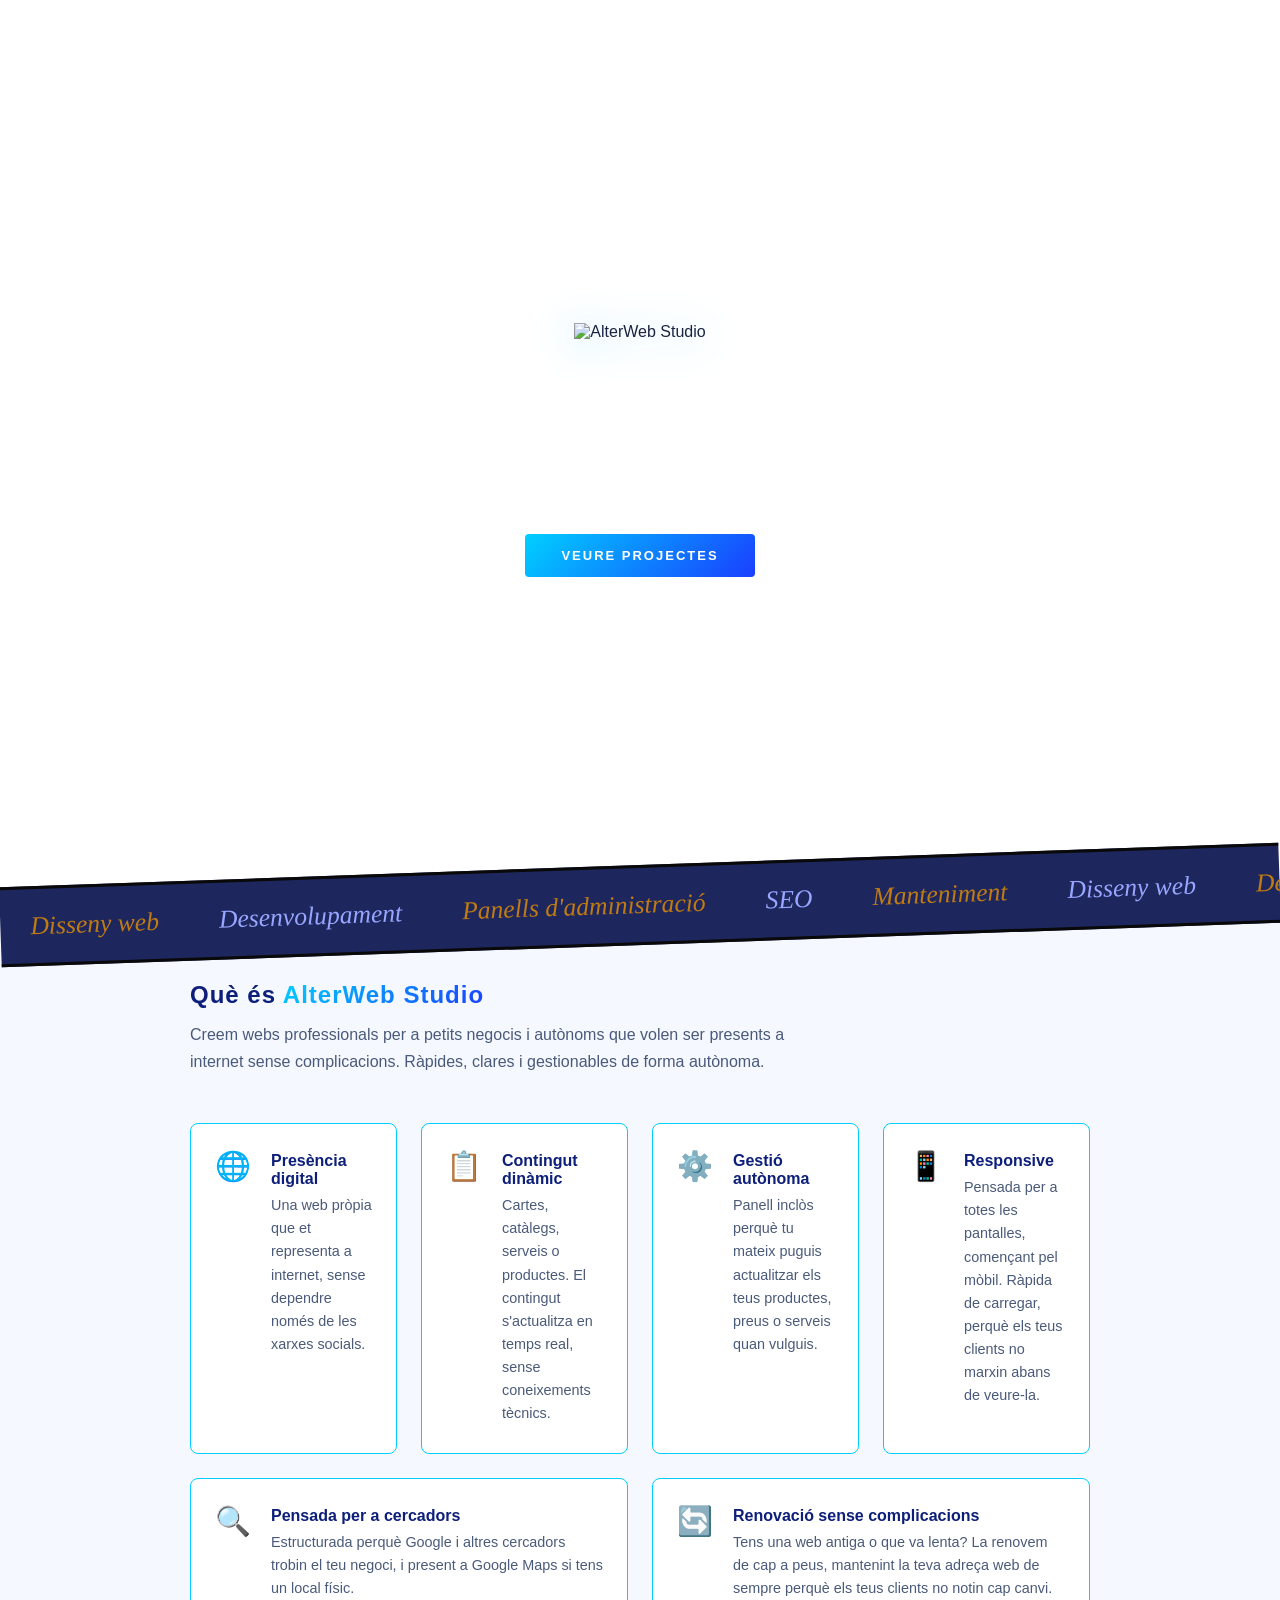
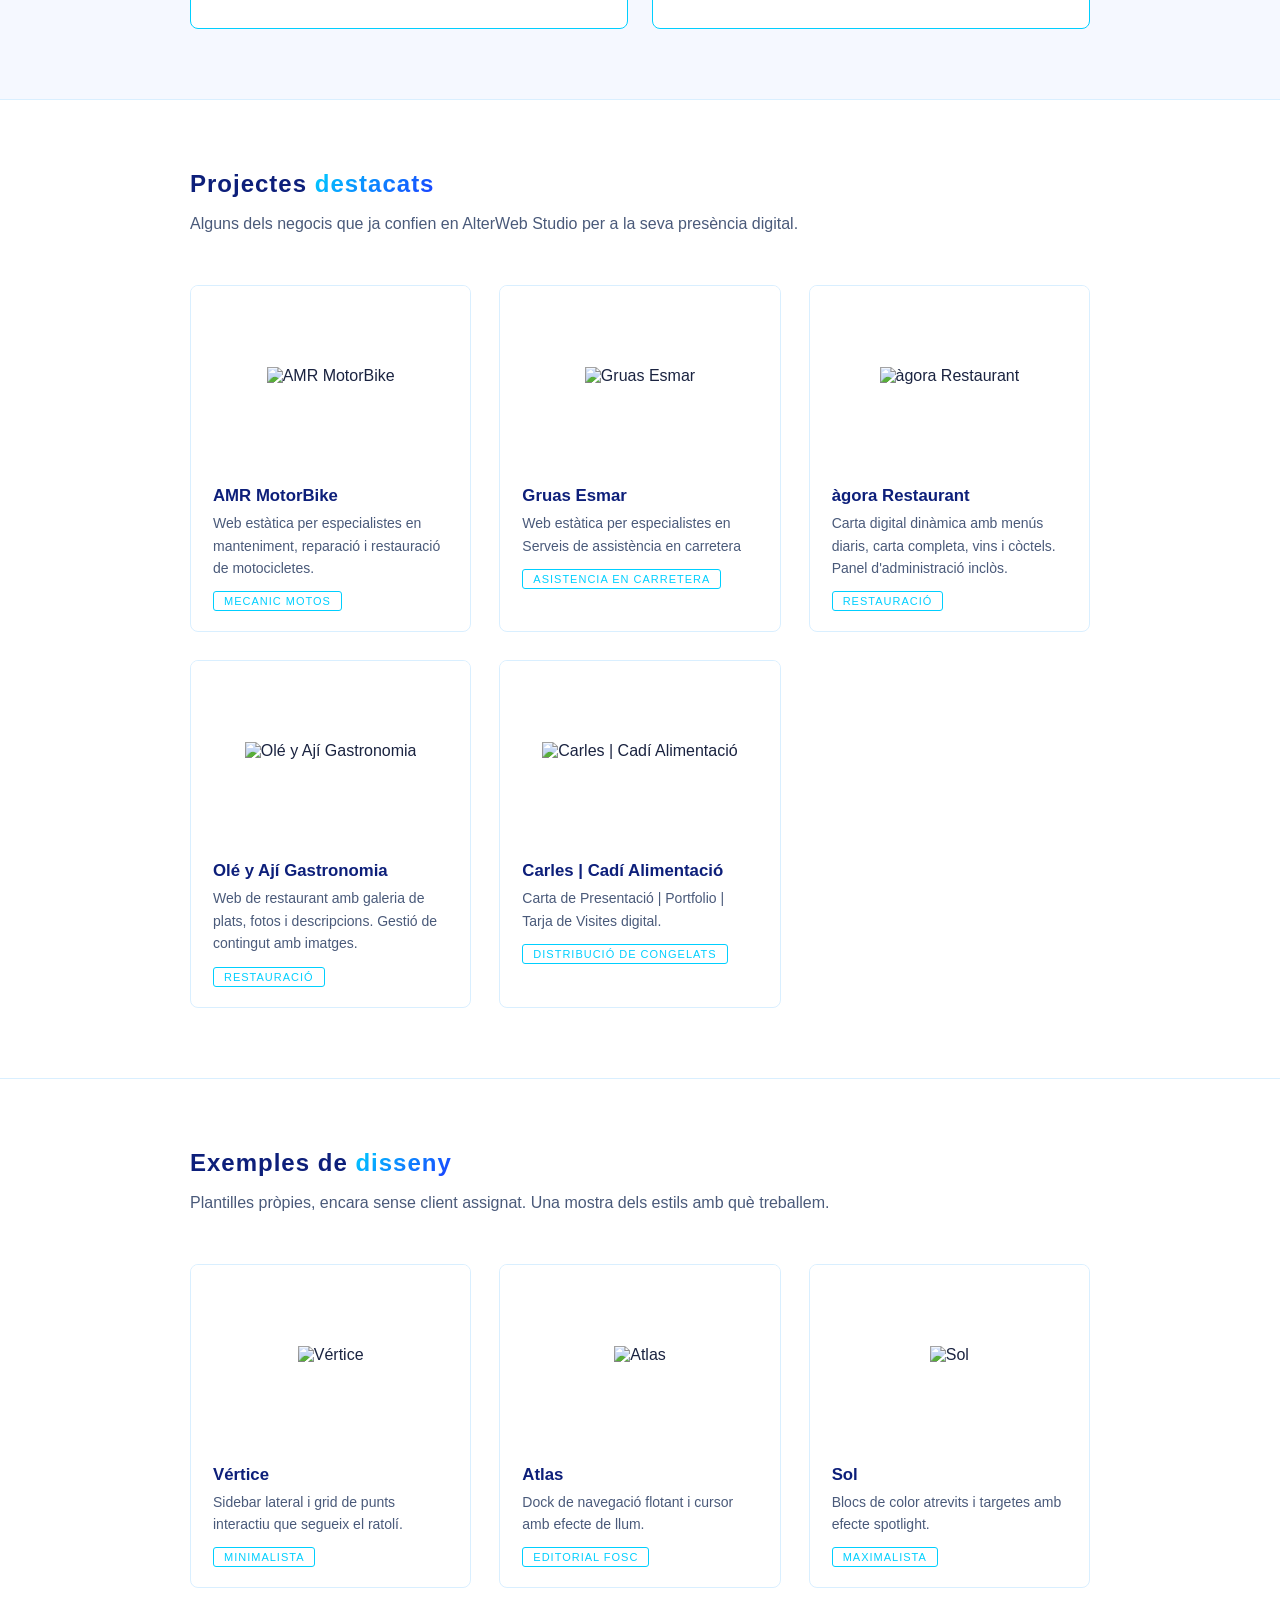
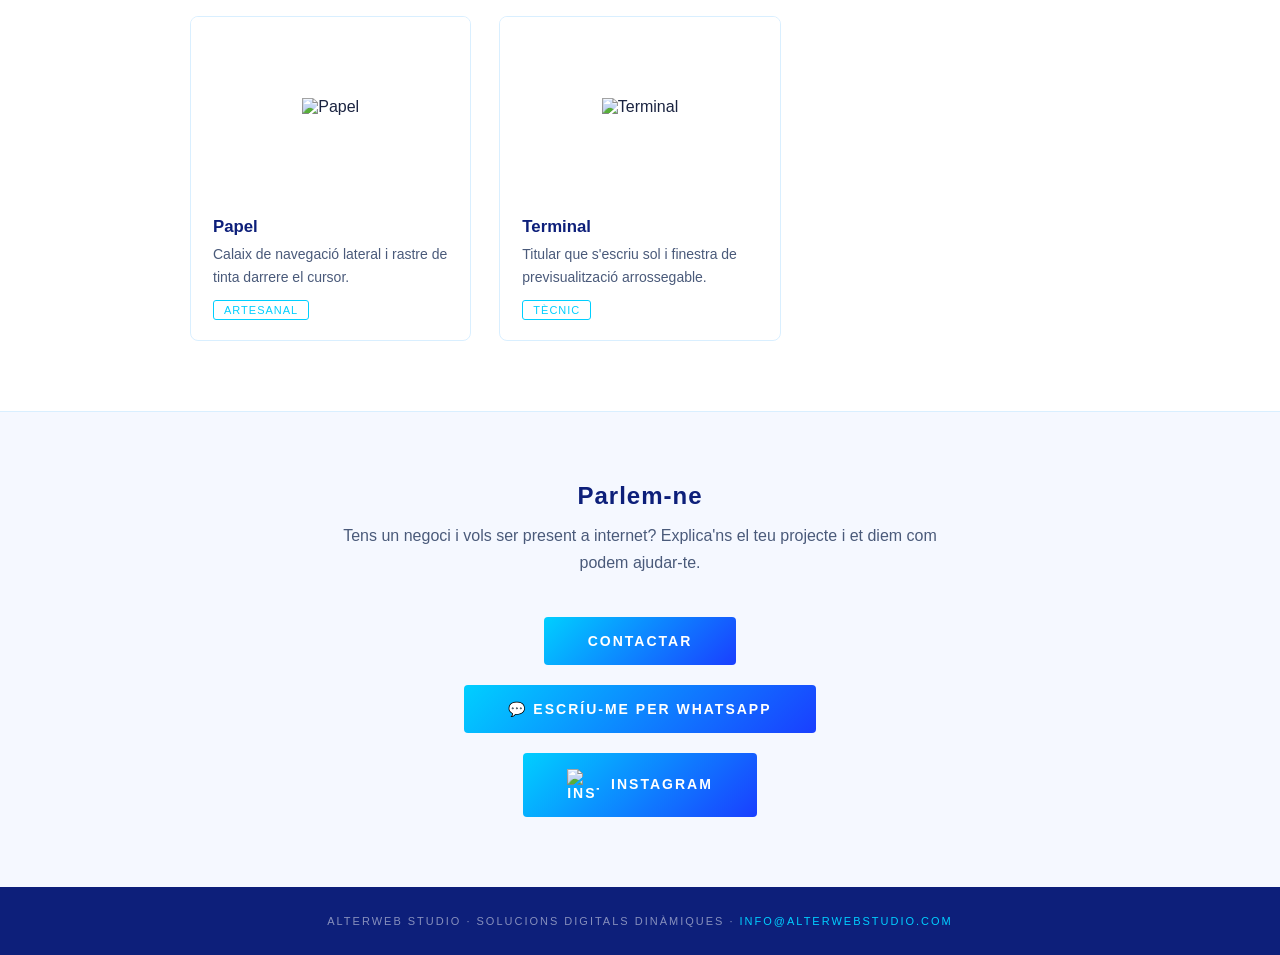
==== commit 356fcf65: "zdgj" ====
--- a/index.html
+++ b/index.html
@@ -14,7 +14,7 @@
     <link rel="icon" type="image/png" href="https://avsets.pages.dev/logo/logoAWS.png">
     <link rel="apple-touch-icon" href="https://avsets.pages.dev/logo/logoAWS.png">
 
-    <!--meta name="google-site-verification" content="AQUI_VA_EL_CODI_QUE_ET_DONA_GOOGLE"-->
+    <meta name="google-site-verification" content="mbzpGKd9Gdhqe-aZ5Jq2f_5PF8BqkTsu_wntKqZcF9Q">
 
     <meta property="og:title" content="AlterWeb Studio | Solucions Digitals Dinàmiques">
     <meta property="og:description" content="Presència digital professional per a negocis. Webs amb contingut dinàmic, gestionables de forma autònoma, optimitzades per a mòbil.">
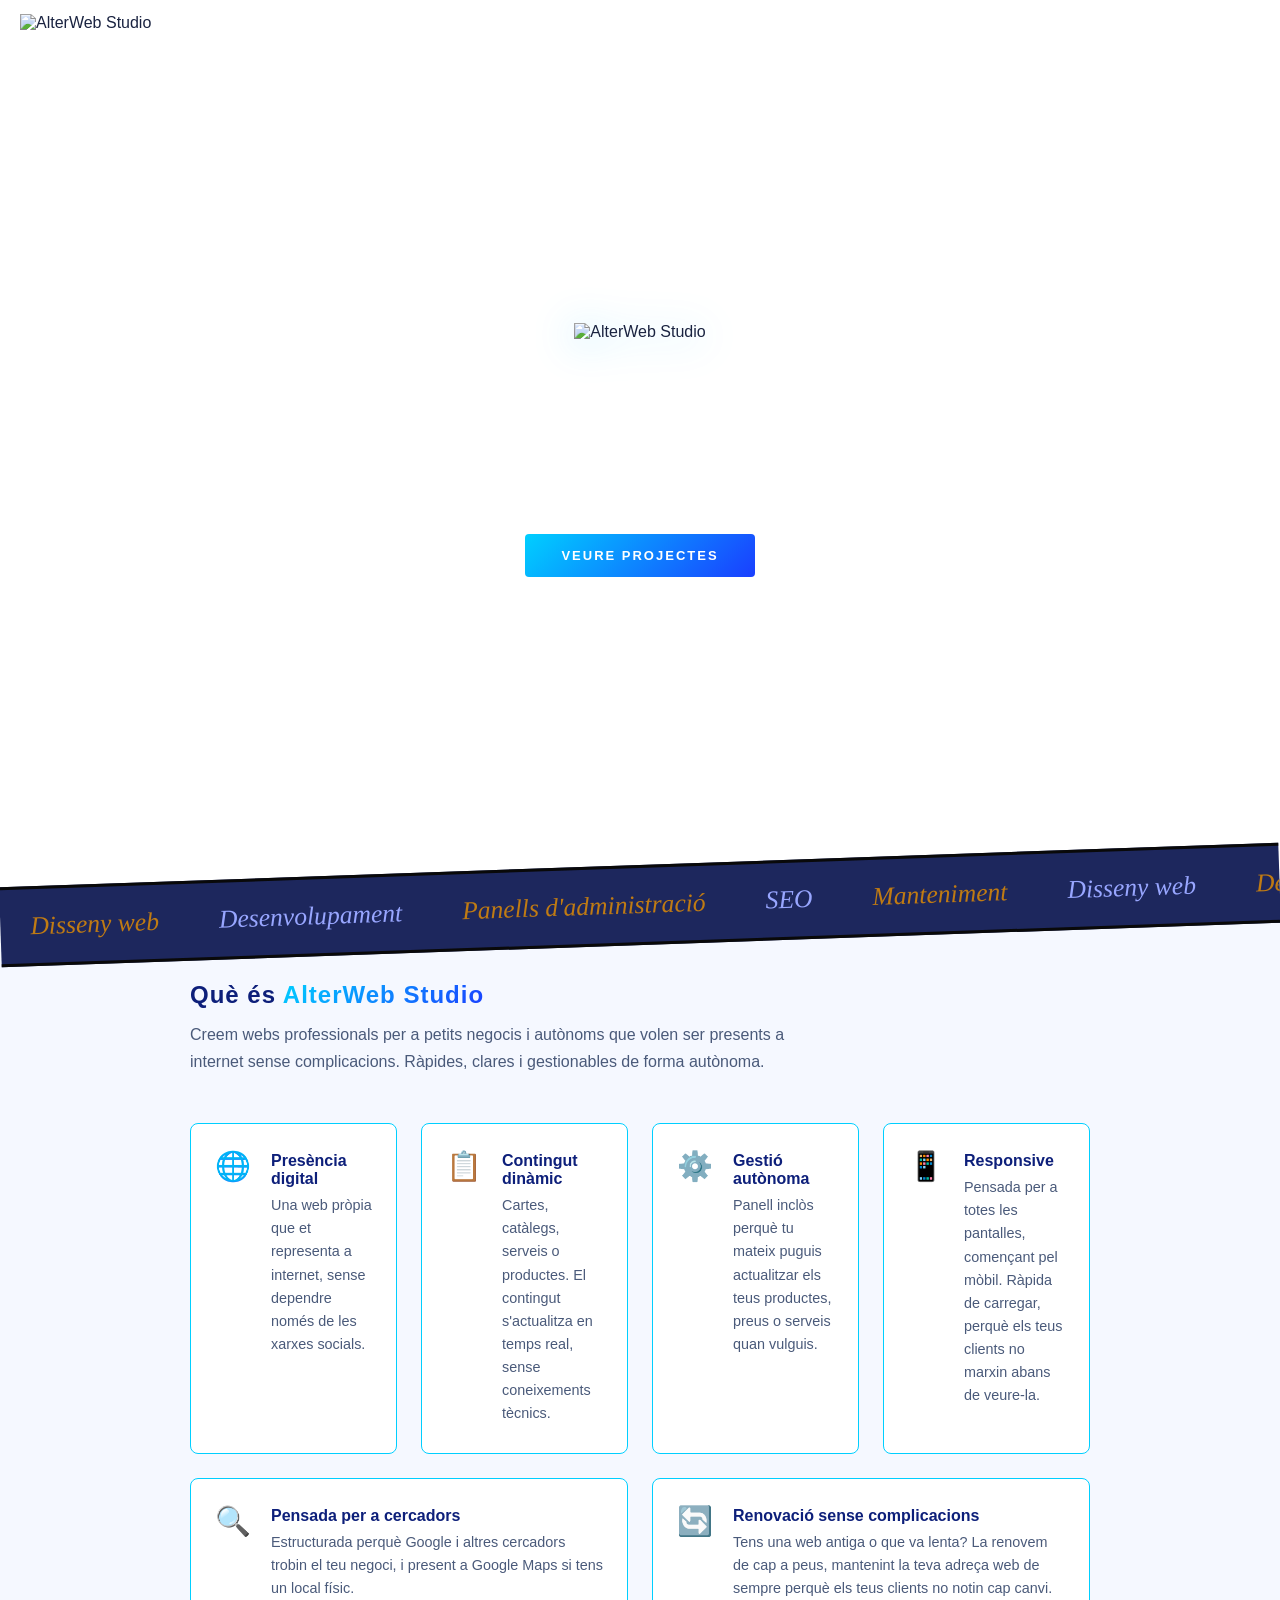
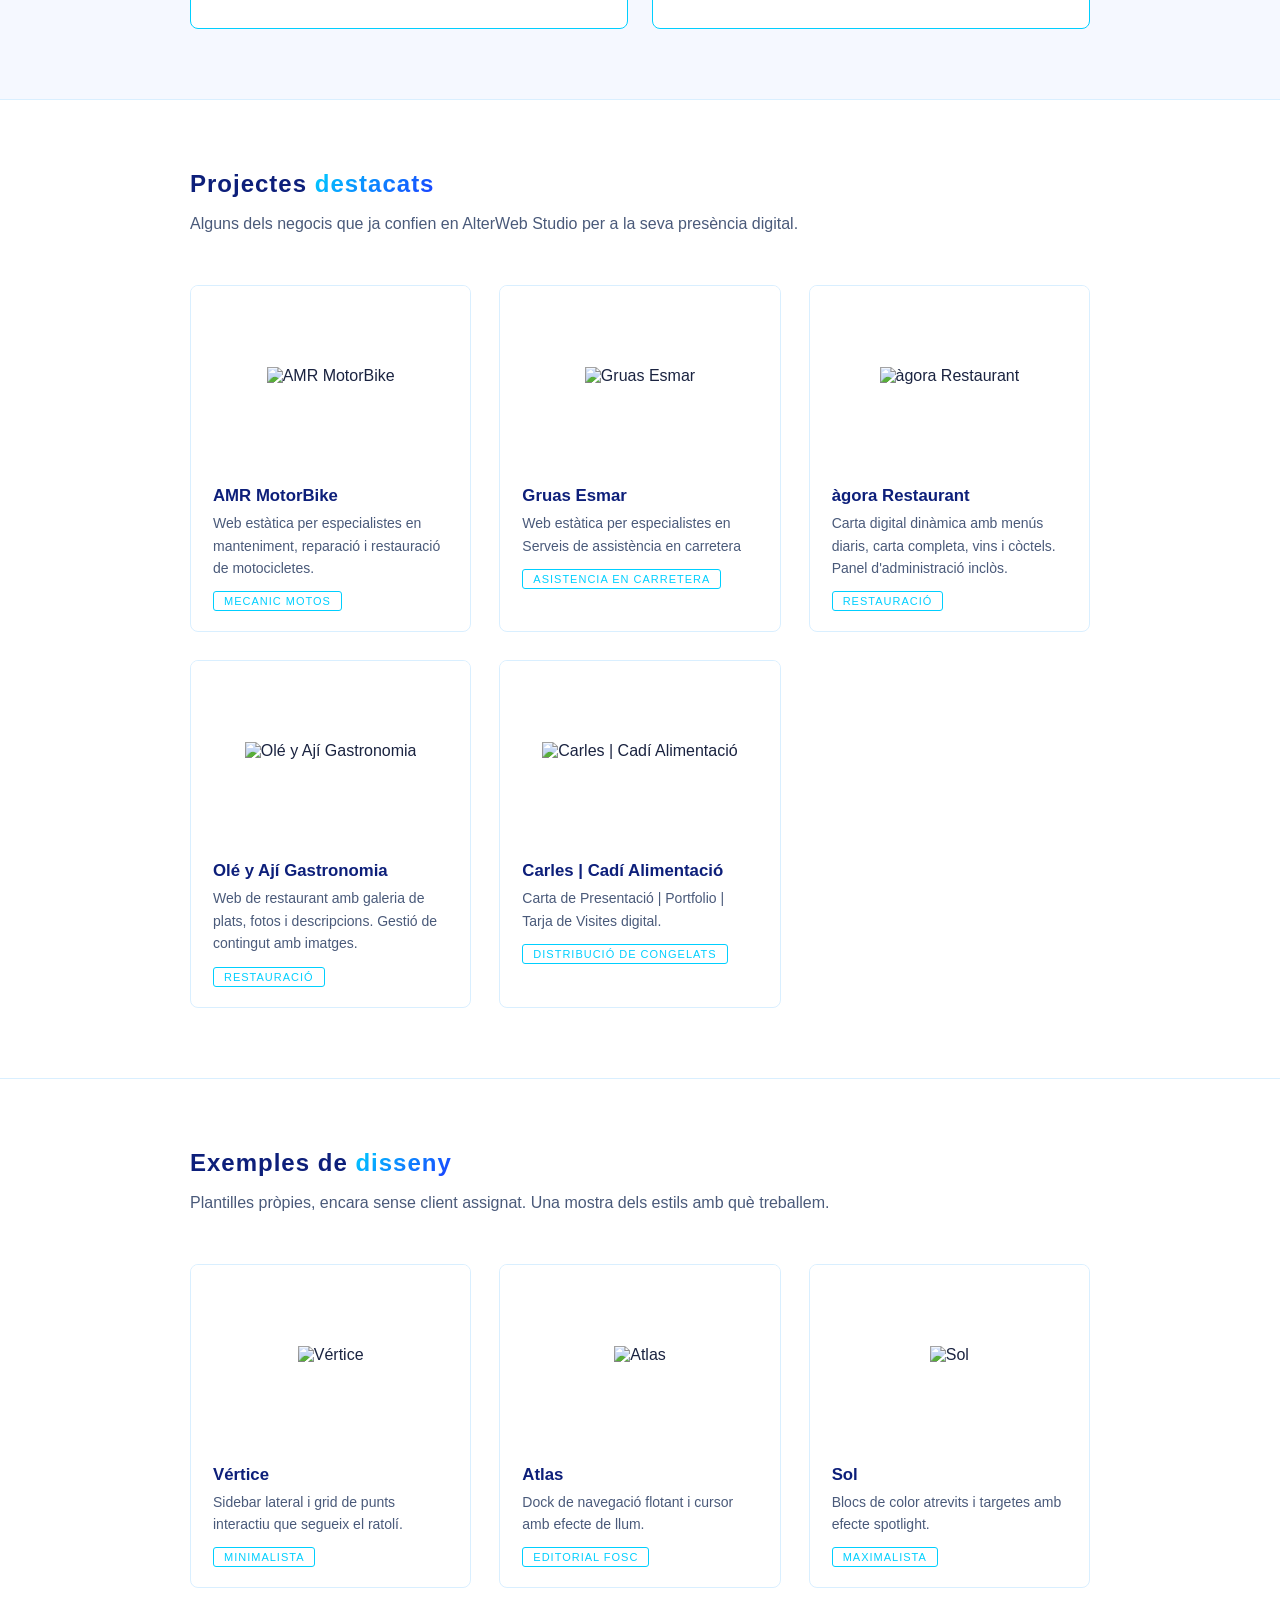
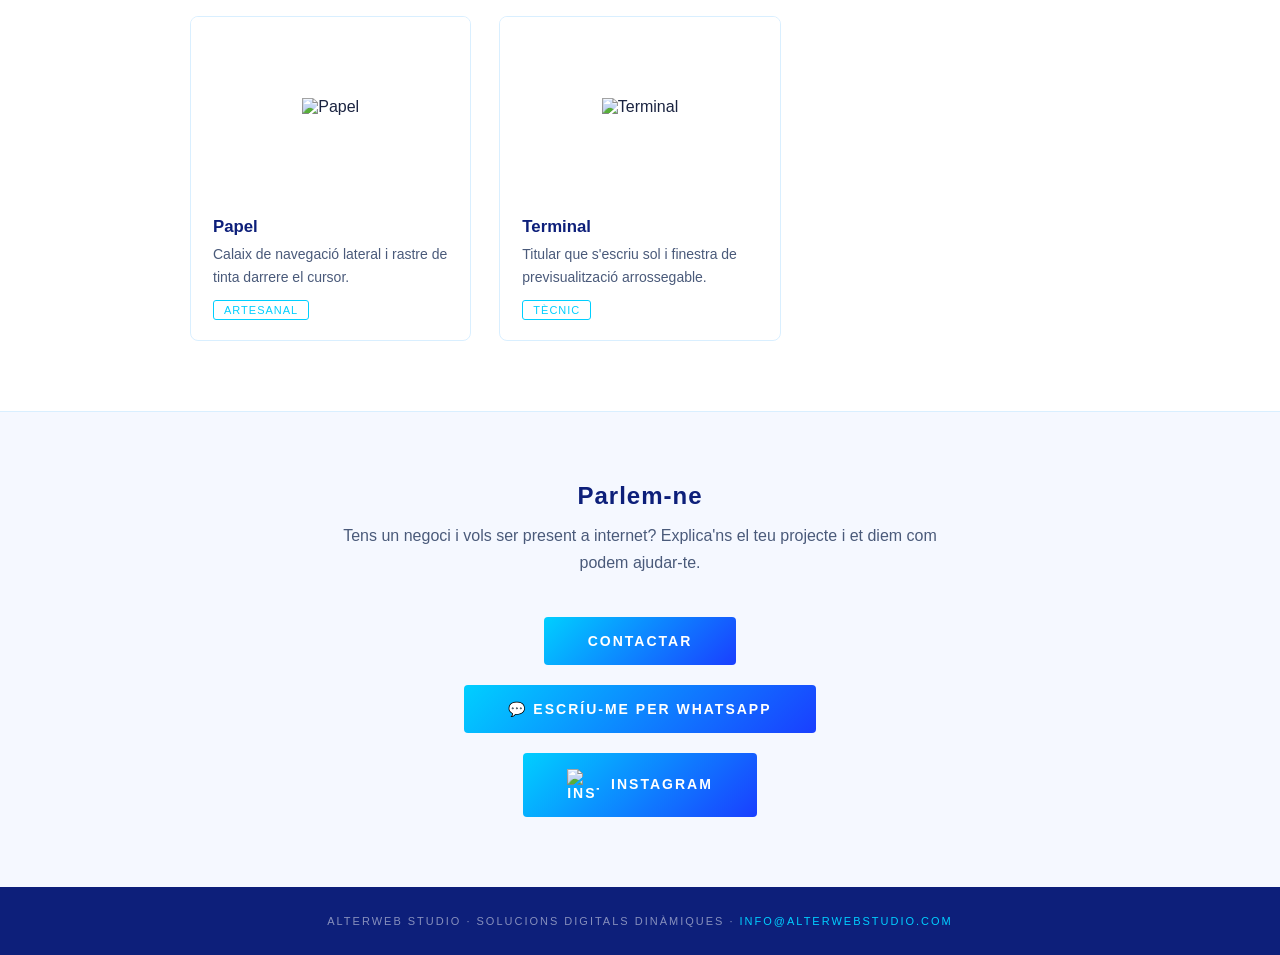
==== commit 00e8a3d9: "dzfh" ====
--- a/index.html
+++ b/index.html
@@ -40,9 +40,9 @@
 </head>
 <body>
 
-    <!-- NAVBAR — comentat, pendent d'activar quan es decideixi
+
     <navbar-comu></navbar-comu>
-    -->
+ 
 
     <div id="hero"></div>
     <div id="marquee"></div>
